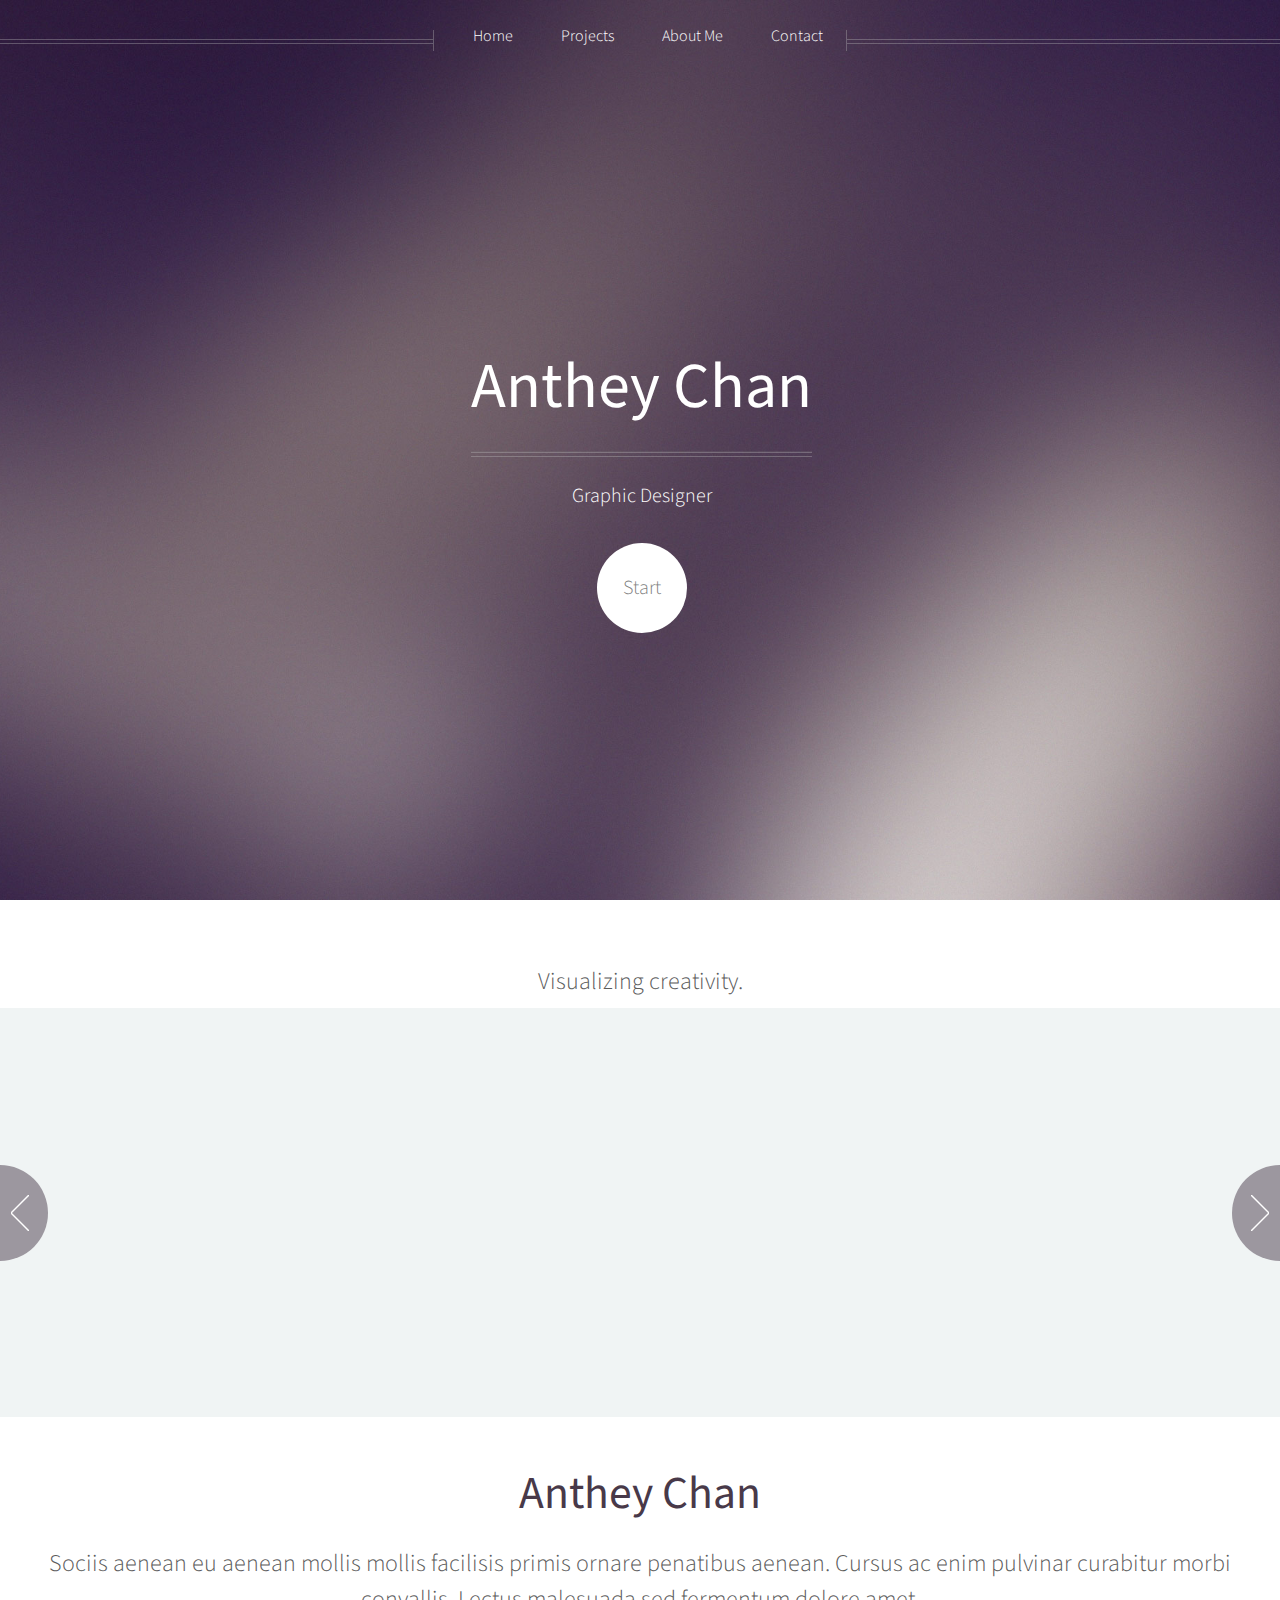
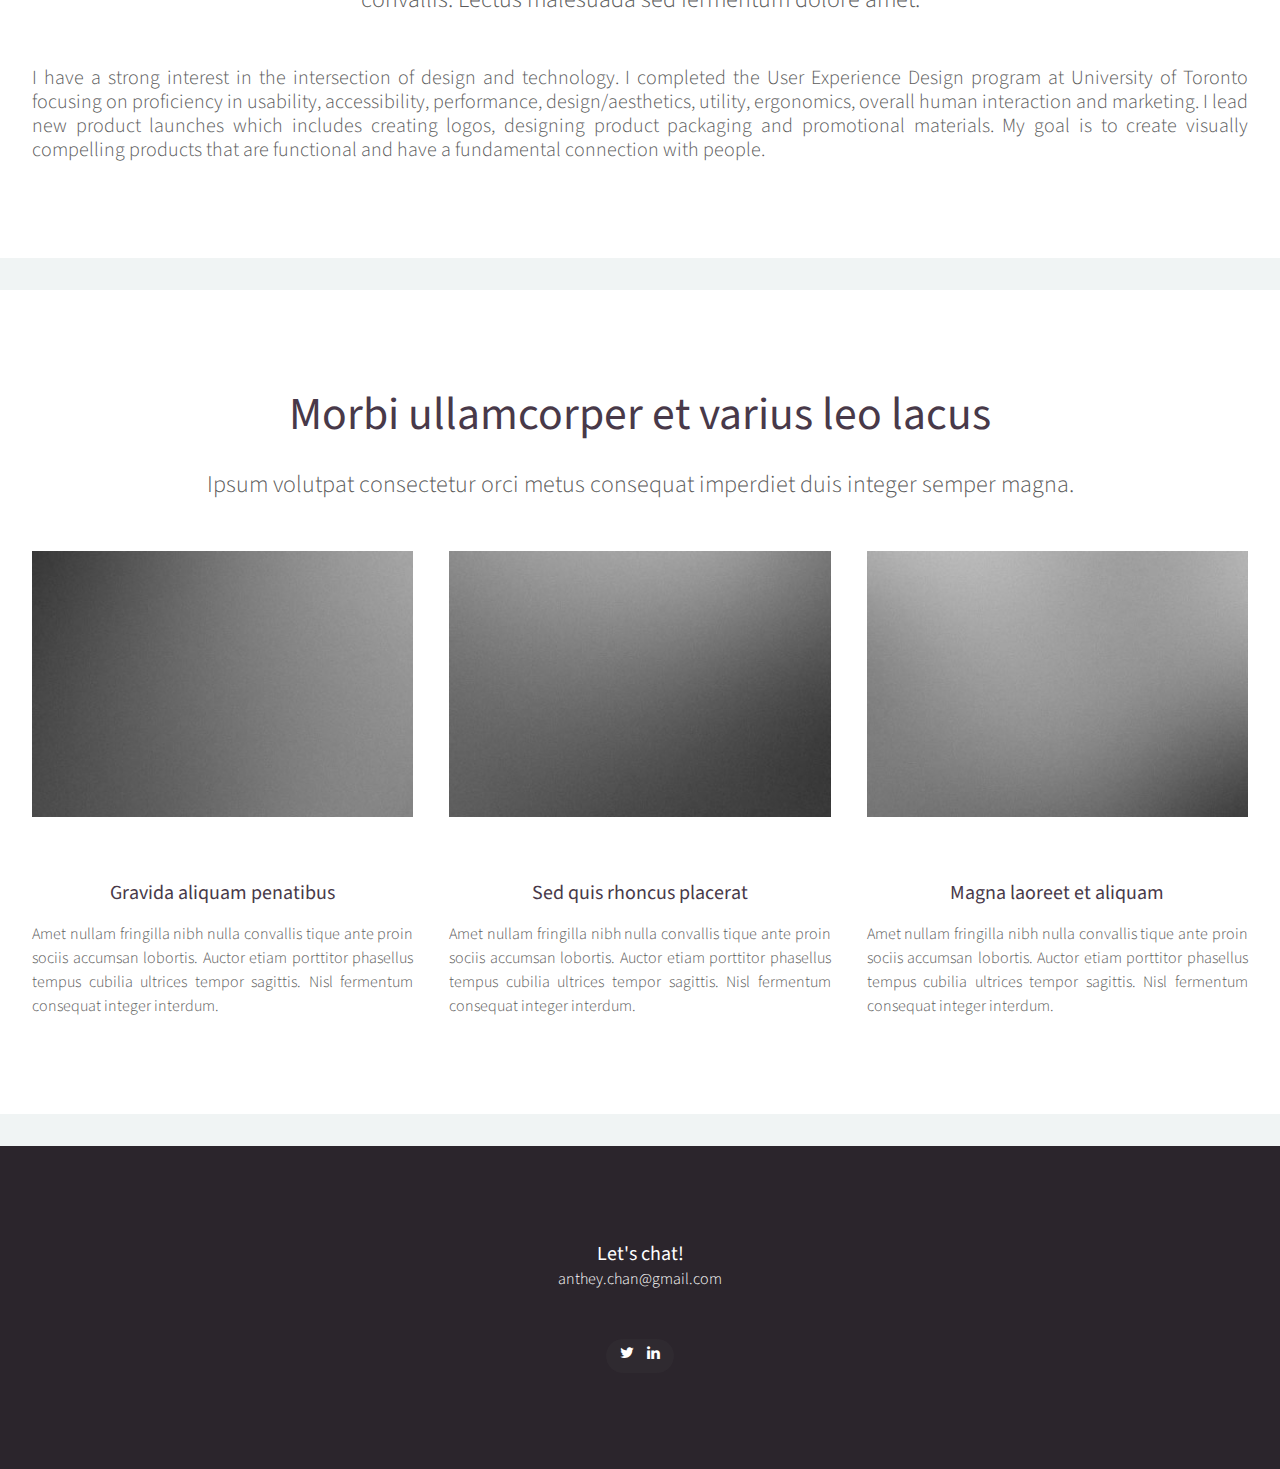
==== index.html @ 850895af "Colour hover added" ====
<!DOCTYPE html>
<!--
	Helios by HTML5 UP
	html5up.net | @ajlkn
	Free for personal and commercial use under the CCA 3.0 license (html5up.net/license)
-->
<html>
  <head>
    <title>Anthey Chan</title>
    <meta charset="utf-8" />
    <meta
      name="viewport"
      content="width=device-width, initial-scale=1, user-scalable=no"
    />
    <link rel="stylesheet" href="assets/css/main.css" />
    <noscript><link rel="stylesheet" href="assets/css/noscript.css"/></noscript>
  </head>
  <body class="homepage is-preload">
    <div id="page-wrapper">
      <!-- Header -->
      <div id="header">
        <!-- Inner -->
        <div class="inner">
          <header>
            <h1><a href="index.html" id="logo">Anthey Chan</a></h1>
            <hr />
            <p>Graphic Designer</p>
          </header>
          <footer>
            <a href="#banner" class="button circled scrolly">Start</a>
          </footer>
        </div>

        <!-- Nav -->
        <nav id="nav">
          <ul>
            <li><a href="index.html">Home</a></li>
            <li>
              <a href="#">Projects</a>
              <ul>
                <li><a href="skills/ux_ui.html">UX/UI Design</a></li>
                <li><a href="skills/graphic_design.html">Graphic Design</a></li>
                <li>
                  <a href="skills/product_packaging.html">Product Packaging</a>
                </li>
                <li><a href="skills/digital_art.html">Digital Art</a></li>
                <li><a href="skills/illustrations.html">Illustrations</a></li>
                <li><a href="skills/photography.html">Photography</a></li>
                <li><a href="skills/wood_work.html">Wood Work</a></li>
              </ul>
            </li>
            <li><a href="#about_me">About Me</a></li>
            <li><a href="#footer">Contact</a></li>
          </ul>
        </nav>
      </div>

      <!-- Banner -->
      <section id="banner">
        <header>
          <p>
            Visualizing creativity.
          </p>
        </header>
      </section>

      <!-- Carousel -->
      <section class="carousel slide">
        <div class="reel">
          <article>
            <a href="#" class="image featured"
              ><img src="images/pic01.jpg" alt=""
            /></a>
            <header>
              <h3><a href="#">UX/UI Design</a></h3>
            </header>
            <p>
              Figma/ UXPin/ Sketch/ AdobeXD
            </p>
          </article>

          <article>
            <a href="#" class="image featured"
              ><img src="images/pic02.jpg" alt=""
            /></a>
            <header>
              <h3><a href="#">Graphic Design</a></h3>
            </header>
            <p>
              Adobe Photoshop/ Illustrator/ InDesign
            </p>
          </article>

          <article>
            <a href="#" class="image featured"
              ><img src="images/pic03.jpg" alt=""
            /></a>
            <header>
              <h3><a href="#">Product Packaging</a></h3>
            </header>
            <p>
              Adobe Photoshop/ Illustrator
            </p>
          </article>

          <article>
            <a href="#" class="image featured"
              ><img src="images/Digital_Art-_Color.jpg" alt=""
            /></a>
            <header>
              <h3><a href="#">Digital Art</a></h3>
            </header>
            <p>
              Adobe Photoshop
            </p>
          </article>

          <article>
            <a href="#" class="image featured"
              ><img src="images/pic05.jpg" alt=""
            /></a>
            <header>
              <h3><a href="#">Illustrations</a></h3>
            </header>
            <p>
              Mixed Media
            </p>
          </article>
        </div>
      </section>

      <!-- Main -->
      <div class="wrapper style2" id="about_me">
        <article id="main" class="container special">
          <header>
            <br />
            <br />
            <h2><a href="#">Anthey Chan</a></h2>
            <p>
              Sociis aenean eu aenean mollis mollis facilisis primis ornare
              penatibus aenean. Cursus ac enim pulvinar curabitur morbi
              convallis. Lectus malesuada sed fermentum dolore amet.
            </p>
          </header>
          <p style="font-size: 20px;">
            I have a strong interest in the intersection of design and
            technology. I completed the User Experience Design program at
            University of Toronto focusing on proficiency in usability,
            accessibility, performance, design/aesthetics, utility, ergonomics,
            overall human interaction and marketing. I lead new product launches
            which includes creating logos, designing product packaging and
            promotional materials. My goal is to create visually compelling
            products that are functional and have a fundamental connection with
            people.
          </p>
        </article>
      </div>

      <!-- Features -->
      <div class="wrapper style1">
        <section id="features" class="container special">
          <header>
            <h2>Morbi ullamcorper et varius leo lacus</h2>
            <p>
              Ipsum volutpat consectetur orci metus consequat imperdiet duis
              integer semper magna.
            </p>
          </header>
          <div class="row">
            <article class="col-4 col-12-mobile special">
              <a href="#" class="image featured"
                ><img src="images/pic07.jpg" alt=""
              /></a>
              <header>
                <h3><a href="#">Gravida aliquam penatibus</a></h3>
              </header>
              <p>
                Amet nullam fringilla nibh nulla convallis tique ante proin
                sociis accumsan lobortis. Auctor etiam porttitor phasellus
                tempus cubilia ultrices tempor sagittis. Nisl fermentum
                consequat integer interdum.
              </p>
            </article>
            <article class="col-4 col-12-mobile special">
              <a href="#" class="image featured"
                ><img src="images/pic08.jpg" alt=""
              /></a>
              <header>
                <h3><a href="#">Sed quis rhoncus placerat</a></h3>
              </header>
              <p>
                Amet nullam fringilla nibh nulla convallis tique ante proin
                sociis accumsan lobortis. Auctor etiam porttitor phasellus
                tempus cubilia ultrices tempor sagittis. Nisl fermentum
                consequat integer interdum.
              </p>
            </article>
            <article class="col-4 col-12-mobile special">
              <a href="#" class="image featured"
                ><img src="images/pic09.jpg" alt=""
              /></a>
              <header>
                <h3><a href="#">Magna laoreet et aliquam</a></h3>
              </header>
              <p>
                Amet nullam fringilla nibh nulla convallis tique ante proin
                sociis accumsan lobortis. Auctor etiam porttitor phasellus
                tempus cubilia ultrices tempor sagittis. Nisl fermentum
                consequat integer interdum.
              </p>
            </article>
          </div>
        </section>
      </div>

      <!-- Footer -->
      <div id="footer">
        <div class="col-12">
          <!-- Contact -->
          <section class="contact">
            <h3>Let's chat!</h3>
            <p>
              anthey.chan@gmail.com
            </p>
            <ul class="icons">
              <li>
                <a
                  href="https://www.twitter.com/antheyc"
                  class="icon fa-twitter"
                  ><span class="label">Twitter</span></a
                >
              </li>
              <li>
                <a
                  href="https://www.linkedin.com/in/anthey-chan/"
                  class="icon fa-linkedin"
                  ><span class="label">Linkedin</span></a
                >
              </li>
            </ul>
          </section>
        </div>
      </div>
    </div>

    <!-- Scripts -->
    <script src="assets/js/jquery.min.js"></script>
    <script src="assets/js/jquery.dropotron.min.js"></script>
    <script src="assets/js/jquery.scrolly.min.js"></script>
    <script src="assets/js/jquery.scrollex.min.js"></script>
    <script src="assets/js/browser.min.js"></script>
    <script src="assets/js/breakpoints.min.js"></script>
    <script src="assets/js/util.js"></script>
    <script src="assets/js/main.js"></script>
    <script>
      $('a[href*="#"]').on("click", function(e) {
        e.preventDefault();

        $("html, body").animate(
          {
            scrollTop: $($(this).attr("href")).offset().top
          },
          800,
          "linear"
        );
      });
    </script>
    <script>
      $(document).ready(function() {
        $(".dropdown").on("click", function() {
          // $(".menu").fadeToggle("slow").toggleClass("menu-hide");
          $(".menu").animate({
            height: "toggle"
          });
        });
      });
    </script>
  </body>
</html>
---- assets/css/main.css ----
@import url("https://fonts.googleapis.com/css?family=Source+Sans+Pro:300,300italic,400,400italic,600");
@import url("font-awesome.min.css");

/*
	Helios by HTML5 UP
	html5up.net | @ajlkn
	Free for personal and commercial use under the CCA 3.0 license (html5up.net/license)
*/

html,
body,
div,
span,
applet,
object,
iframe,
h1,
h2,
h3,
h4,
h5,
h6,
p,
blockquote,
pre,
a,
abbr,
acronym,
address,
big,
cite,
code,
del,
dfn,
em,
img,
ins,
kbd,
q,
s,
samp,
small,
strike,
strong,
sub,
sup,
tt,
var,
b,
u,
i,
center,
dl,
dt,
dd,
ol,
ul,
li,
fieldset,
form,
label,
legend,
table,
caption,
tbody,
tfoot,
thead,
tr,
th,
td,
article,
aside,
canvas,
details,
embed,
figure,
figcaption,
footer,
header,
hgroup,
menu,
nav,
output,
ruby,
section,
summary,
time,
mark,
audio,
video {
  margin: 0;
  padding: 0;
  border: 0;
  font-size: 100%;
  font: inherit;
  vertical-align: baseline;
}

article,
aside,
details,
figcaption,
figure,
footer,
header,
hgroup,
menu,
nav,
section {
  display: block;
}

body {
  line-height: 1;
}

ol,
ul {
  list-style: none;
}

blockquote,
q {
  quotes: none;
}

blockquote:before,
blockquote:after,
q:before,
q:after {
  content: "";
  content: none;
}

table {
  border-collapse: collapse;
  border-spacing: 0;
}

body {
  -webkit-text-size-adjust: none;
}

mark {
  background-color: transparent;
  color: inherit;
}

input::-moz-focus-inner {
  border: 0;
  padding: 0;
}

input,
select,
textarea {
  -moz-appearance: none;
  -webkit-appearance: none;
  -ms-appearance: none;
  appearance: none;
}

/* Basic */

html {
  box-sizing: border-box;
}

*,
*:before,
*:after {
  box-sizing: inherit;
}

body {
  background: #f0f4f4;
  color: #5b5b5b;
  font-size: 15pt;
  line-height: 1.85em;
  font-family: "Source Sans Pro", sans-serif;
  font-weight: 300;
}

body.is-preload *,
body.is-preload *:before,
body.is-preload *:after {
  -moz-animation: none !important;
  -webkit-animation: none !important;
  -ms-animation: none !important;
  animation: none !important;
  -moz-transition: none !important;
  -webkit-transition: none !important;
  -ms-transition: none !important;
  transition: none !important;
}

input,
textarea,
select {
  font-size: 15pt;
  line-height: 1.85em;
  font-family: "Source Sans Pro", sans-serif;
  font-weight: 300;
}

h1,
h2,
h3,
h4,
h5,
h6 {
  font-weight: 400;
  color: #483949;
  line-height: 1.25em;
}

h1 a,
h2 a,
h3 a,
h4 a,
h5 a,
h6 a {
  color: inherit;
  text-decoration: none;
  border-bottom-color: transparent;
}

h1 strong,
h2 strong,
h3 strong,
h4 strong,
h5 strong,
h6 strong {
  font-weight: 600;
}

h2 {
  font-size: 2.85em;
}

h3 {
  font-size: 1.25em;
}

h4 {
  font-size: 1em;
  margin: 0 0 0.25em 0;
}

strong,
b {
  font-weight: 400;
  color: #483949;
}

em,
i {
  font-style: italic;
}

a {
  color: inherit;
  border-bottom: solid 1px rgba(128, 128, 128, 0.15);
  text-decoration: none;
  -moz-transition: background-color 0.35s ease-in-out, color 0.35s ease-in-out,
    border-bottom-color 0.35s ease-in-out;
  -webkit-transition: background-color 0.35s ease-in-out,
    color 0.35s ease-in-out, border-bottom-color 0.35s ease-in-out;
  -ms-transition: background-color 0.35s ease-in-out, color 0.35s ease-in-out,
    border-bottom-color 0.35s ease-in-out;
  transition: background-color 0.35s ease-in-out, color 0.35s ease-in-out,
    border-bottom-color 0.35s ease-in-out;
}

a:hover {
  color: #ef8376;
  border-bottom-color: transparent;
}

sub {
  position: relative;
  top: 0.5em;
  font-size: 0.8em;
}

sup {
  position: relative;
  top: -0.5em;
  font-size: 0.8em;
}

blockquote {
  border-left: solid 0.5em #ddd;
  padding: 1em 0 1em 2em;
  font-style: italic;
}

p,
ul,
ol,
dl,
table {
  margin-bottom: 1em;
}

p {
  text-align: justify;
}

br.clear {
  clear: both;
}

hr {
  position: relative;
  display: block;
  border: 0;
  top: 4.5em;
  margin-bottom: 9em;
  height: 6px;
  border-top: solid 1px rgba(128, 128, 128, 0.2);
  border-bottom: solid 1px rgba(128, 128, 128, 0.2);
}

hr:before,
hr:after {
  content: "";
  position: absolute;
  top: -8px;
  display: block;
  width: 1px;
  height: 21px;
  background: rgba(128, 128, 128, 0.2);
}

hr:before {
  left: -1px;
}

hr:after {
  right: -1px;
}

.timestamp {
  color: rgba(128, 128, 128, 0.75);
  font-size: 0.8em;
}

/* Container */

.container {
  margin: 0 auto;
  max-width: 100%;
  width: 1400px;
}

@media screen and (max-width: 1680px) {
  .container {
    width: 1200px;
  }
}

@media screen and (max-width: 1280px) {
  .container {
    width: 100%;
  }
}

@media screen and (max-width: 960px) {
  .container {
    width: 100%;
  }
}

@media screen and (max-width: 840px) {
  .container {
    width: 100%;
  }
}

@media screen and (max-width: 736px) {
  .container {
    width: 100%;
  }
}

/* Row */

.row {
  display: flex;
  flex-wrap: wrap;
  box-sizing: border-box;
  align-items: stretch;
}

.row > * {
  box-sizing: border-box;
}

.row.gtr-uniform > * > :last-child {
  margin-bottom: 0;
}

.row.aln-left {
  justify-content: flex-start;
}

.row.aln-center {
  justify-content: center;
}

.row.aln-right {
  justify-content: flex-end;
}

.row.aln-top {
  align-items: flex-start;
}

.row.aln-middle {
  align-items: center;
}

.row.aln-bottom {
  align-items: flex-end;
}

.row > .imp {
  order: -1;
}

.row > .col-1 {
  width: 8.3333333333%;
}

.row > .off-1 {
  margin-left: 8.3333333333%;
}

.row > .col-2 {
  width: 16.6666666667%;
}

.row > .off-2 {
  margin-left: 16.6666666667%;
}

.row > .col-3 {
  width: 25%;
}

.row > .off-3 {
  margin-left: 25%;
}

.row > .col-4 {
  width: 33.3333333333%;
}

.row > .off-4 {
  margin-left: 33.3333333333%;
}

.row > .col-5 {
  width: 41.6666666667%;
}

.row > .off-5 {
  margin-left: 41.6666666667%;
}

.row > .col-6 {
  width: 50%;
}

.row > .off-6 {
  margin-left: 50%;
}

.row > .col-7 {
  width: 58.3333333333%;
}

.row > .off-7 {
  margin-left: 58.3333333333%;
}

.row > .col-8 {
  width: 66.6666666667%;
}

.row > .off-8 {
  margin-left: 66.6666666667%;
}

.row > .col-9 {
  width: 75%;
}

.row > .off-9 {
  margin-left: 75%;
}

.row > .col-10 {
  width: 83.3333333333%;
}

.row > .off-10 {
  margin-left: 83.3333333333%;
}

.row > .col-11 {
  width: 91.6666666667%;
}

.row > .off-11 {
  margin-left: 91.6666666667%;
}

.row > .col-12 {
  width: 100%;
}

.row > .off-12 {
  margin-left: 100%;
}

.row.gtr-0 {
  margin-top: 0px;
  margin-left: 0px;
}

.row.gtr-0 > * {
  padding: 0px 0 0 0px;
}

.row.gtr-0.gtr-uniform {
  margin-top: 0px;
}

.row.gtr-0.gtr-uniform > * {
  padding-top: 0px;
}

.row.gtr-25 {
  margin-top: -10px;
  margin-left: -10px;
}

.row.gtr-25 > * {
  padding: 10px 0 0 10px;
}

.row.gtr-25.gtr-uniform {
  margin-top: -10px;
}

.row.gtr-25.gtr-uniform > * {
  padding-top: 10px;
}

.row.gtr-50 {
  margin-top: -20px;
  margin-left: -20px;
}

.row.gtr-50 > * {
  padding: 20px 0 0 20px;
}

.row.gtr-50.gtr-uniform {
  margin-top: -20px;
}

.row.gtr-50.gtr-uniform > * {
  padding-top: 20px;
}

.row {
  margin-top: -40px;
  margin-left: -40px;
}

.row > * {
  padding: 40px 0 0 40px;
}

.row.gtr-uniform {
  margin-top: -40px;
}

.row.gtr-uniform > * {
  padding-top: 40px;
}

.row.gtr-150 {
  margin-top: -60px;
  margin-left: -60px;
}

.row.gtr-150 > * {
  padding: 60px 0 0 60px;
}

.row.gtr-150.gtr-uniform {
  margin-top: -60px;
}

.row.gtr-150.gtr-uniform > * {
  padding-top: 60px;
}

.row.gtr-200 {
  margin-top: -80px;
  margin-left: -80px;
}

.row.gtr-200 > * {
  padding: 80px 0 0 80px;
}

.row.gtr-200.gtr-uniform {
  margin-top: -80px;
}

.row.gtr-200.gtr-uniform > * {
  padding-top: 80px;
}

@media screen and (max-width: 1680px) {
  .row {
    display: flex;
    flex-wrap: wrap;
    box-sizing: border-box;
    align-items: stretch;
  }

  .row > * {
    box-sizing: border-box;
  }

  .row.gtr-uniform > * > :last-child {
    margin-bottom: 0;
  }

  .row.aln-left {
    justify-content: flex-start;
  }

  .row.aln-center {
    justify-content: center;
  }

  .row.aln-right {
    justify-content: flex-end;
  }

  .row.aln-top {
    align-items: flex-start;
  }

  .row.aln-middle {
    align-items: center;
  }

  .row.aln-bottom {
    align-items: flex-end;
  }

  .row > .imp-wide {
    order: -1;
  }

  .row > .col-1-wide {
    width: 8.3333333333%;
  }

  .row > .off-1-wide {
    margin-left: 8.3333333333%;
  }

  .row > .col-2-wide {
    width: 16.6666666667%;
  }

  .row > .off-2-wide {
    margin-left: 16.6666666667%;
  }

  .row > .col-3-wide {
    width: 25%;
  }

  .row > .off-3-wide {
    margin-left: 25%;
  }

  .row > .col-4-wide {
    width: 33.3333333333%;
  }

  .row > .off-4-wide {
    margin-left: 33.3333333333%;
  }

  .row > .col-5-wide {
    width: 41.6666666667%;
  }

  .row > .off-5-wide {
    margin-left: 41.6666666667%;
  }

  .row > .col-6-wide {
    width: 50%;
  }

  .row > .off-6-wide {
    margin-left: 50%;
  }

  .row > .col-7-wide {
    width: 58.3333333333%;
  }

  .row > .off-7-wide {
    margin-left: 58.3333333333%;
  }

  .row > .col-8-wide {
    width: 66.6666666667%;
  }

  .row > .off-8-wide {
    margin-left: 66.6666666667%;
  }

  .row > .col-9-wide {
    width: 75%;
  }

  .row > .off-9-wide {
    margin-left: 75%;
  }

  .row > .col-10-wide {
    width: 83.3333333333%;
  }

  .row > .off-10-wide {
    margin-left: 83.3333333333%;
  }

  .row > .col-11-wide {
    width: 91.6666666667%;
  }

  .row > .off-11-wide {
    margin-left: 91.6666666667%;
  }

  .row > .col-12-wide {
    width: 100%;
  }

  .row > .off-12-wide {
    margin-left: 100%;
  }

  .row.gtr-0 {
    margin-top: 0px;
    margin-left: 0px;
  }

  .row.gtr-0 > * {
    padding: 0px 0 0 0px;
  }

  .row.gtr-0.gtr-uniform {
    margin-top: 0px;
  }

  .row.gtr-0.gtr-uniform > * {
    padding-top: 0px;
  }

  .row.gtr-25 {
    margin-top: -10px;
    margin-left: -10px;
  }

  .row.gtr-25 > * {
    padding: 10px 0 0 10px;
  }

  .row.gtr-25.gtr-uniform {
    margin-top: -10px;
  }

  .row.gtr-25.gtr-uniform > * {
    padding-top: 10px;
  }

  .row.gtr-50 {
    margin-top: -20px;
    margin-left: -20px;
  }

  .row.gtr-50 > * {
    padding: 20px 0 0 20px;
  }

  .row.gtr-50.gtr-uniform {
    margin-top: -20px;
  }

  .row.gtr-50.gtr-uniform > * {
    padding-top: 20px;
  }

  .row {
    margin-top: -40px;
    margin-left: -40px;
  }

  .row > * {
    padding: 40px 0 0 40px;
  }

  .row.gtr-uniform {
    margin-top: -40px;
  }

  .row.gtr-uniform > * {
    padding-top: 40px;
  }

  .row.gtr-150 {
    margin-top: -60px;
    margin-left: -60px;
  }

  .row.gtr-150 > * {
    padding: 60px 0 0 60px;
  }

  .row.gtr-150.gtr-uniform {
    margin-top: -60px;
  }

  .row.gtr-150.gtr-uniform > * {
    padding-top: 60px;
  }

  .row.gtr-200 {
    margin-top: -80px;
    margin-left: -80px;
  }

  .row.gtr-200 > * {
    padding: 80px 0 0 80px;
  }

  .row.gtr-200.gtr-uniform {
    margin-top: -80px;
  }

  .row.gtr-200.gtr-uniform > * {
    padding-top: 80px;
  }
}

@media screen and (max-width: 1280px) {
  .row {
    display: flex;
    flex-wrap: wrap;
    box-sizing: border-box;
    align-items: stretch;
  }

  .row > * {
    box-sizing: border-box;
  }

  .row.gtr-uniform > * > :last-child {
    margin-bottom: 0;
  }

  .row.aln-left {
    justify-content: flex-start;
  }

  .row.aln-center {
    justify-content: center;
  }

  .row.aln-right {
    justify-content: flex-end;
  }

  .row.aln-top {
    align-items: flex-start;
  }

  .row.aln-middle {
    align-items: center;
  }

  .row.aln-bottom {
    align-items: flex-end;
  }

  .row > .imp-normal {
    order: -1;
  }

  .row > .col-1-normal {
    width: 8.3333333333%;
  }

  .row > .off-1-normal {
    margin-left: 8.3333333333%;
  }

  .row > .col-2-normal {
    width: 16.6666666667%;
  }

  .row > .off-2-normal {
    margin-left: 16.6666666667%;
  }

  .row > .col-3-normal {
    width: 25%;
  }

  .row > .off-3-normal {
    margin-left: 25%;
  }

  .row > .col-4-normal {
    width: 33.3333333333%;
  }

  .row > .off-4-normal {
    margin-left: 33.3333333333%;
  }

  .row > .col-5-normal {
    width: 41.6666666667%;
  }

  .row > .off-5-normal {
    margin-left: 41.6666666667%;
  }

  .row > .col-6-normal {
    width: 50%;
  }

  .row > .off-6-normal {
    margin-left: 50%;
  }

  .row > .col-7-normal {
    width: 58.3333333333%;
  }

  .row > .off-7-normal {
    margin-left: 58.3333333333%;
  }

  .row > .col-8-normal {
    width: 66.6666666667%;
  }

  .row > .off-8-normal {
    margin-left: 66.6666666667%;
  }

  .row > .col-9-normal {
    width: 75%;
  }

  .row > .off-9-normal {
    margin-left: 75%;
  }

  .row > .col-10-normal {
    width: 83.3333333333%;
  }

  .row > .off-10-normal {
    margin-left: 83.3333333333%;
  }

  .row > .col-11-normal {
    width: 91.6666666667%;
  }

  .row > .off-11-normal {
    margin-left: 91.6666666667%;
  }

  .row > .col-12-normal {
    width: 100%;
  }

  .row > .off-12-normal {
    margin-left: 100%;
  }

  .row.gtr-0 {
    margin-top: 0px;
    margin-left: 0px;
  }

  .row.gtr-0 > * {
    padding: 0px 0 0 0px;
  }

  .row.gtr-0.gtr-uniform {
    margin-top: 0px;
  }

  .row.gtr-0.gtr-uniform > * {
    padding-top: 0px;
  }

  .row.gtr-25 {
    margin-top: -9px;
    margin-left: -9px;
  }

  .row.gtr-25 > * {
    padding: 9px 0 0 9px;
  }

  .row.gtr-25.gtr-uniform {
    margin-top: -9px;
  }

  .row.gtr-25.gtr-uniform > * {
    padding-top: 9px;
  }

  .row.gtr-50 {
    margin-top: -18px;
    margin-left: -18px;
  }

  .row.gtr-50 > * {
    padding: 18px 0 0 18px;
  }

  .row.gtr-50.gtr-uniform {
    margin-top: -18px;
  }

  .row.gtr-50.gtr-uniform > * {
    padding-top: 18px;
  }

  .row {
    margin-top: -36px;
    margin-left: -36px;
  }

  .row > * {
    padding: 36px 0 0 36px;
  }

  .row.gtr-uniform {
    margin-top: -36px;
  }

  .row.gtr-uniform > * {
    padding-top: 36px;
  }

  .row.gtr-150 {
    margin-top: -54px;
    margin-left: -54px;
  }

  .row.gtr-150 > * {
    padding: 54px 0 0 54px;
  }

  .row.gtr-150.gtr-uniform {
    margin-top: -54px;
  }

  .row.gtr-150.gtr-uniform > * {
    padding-top: 54px;
  }

  .row.gtr-200 {
    margin-top: -72px;
    margin-left: -72px;
  }

  .row.gtr-200 > * {
    padding: 72px 0 0 72px;
  }

  .row.gtr-200.gtr-uniform {
    margin-top: -72px;
  }

  .row.gtr-200.gtr-uniform > * {
    padding-top: 72px;
  }
}

@media screen and (max-width: 960px) {
  .row {
    display: flex;
    flex-wrap: wrap;
    box-sizing: border-box;
    align-items: stretch;
  }

  .row > * {
    box-sizing: border-box;
  }

  .row.gtr-uniform > * > :last-child {
    margin-bottom: 0;
  }

  .row.aln-left {
    justify-content: flex-start;
  }

  .row.aln-center {
    justify-content: center;
  }

  .row.aln-right {
    justify-content: flex-end;
  }

  .row.aln-top {
    align-items: flex-start;
  }

  .row.aln-middle {
    align-items: center;
  }

  .row.aln-bottom {
    align-items: flex-end;
  }

  .row > .imp-narrow {
    order: -1;
  }

  .row > .col-1-narrow {
    width: 8.3333333333%;
  }

  .row > .off-1-narrow {
    margin-left: 8.3333333333%;
  }

  .row > .col-2-narrow {
    width: 16.6666666667%;
  }

  .row > .off-2-narrow {
    margin-left: 16.6666666667%;
  }

  .row > .col-3-narrow {
    width: 25%;
  }

  .row > .off-3-narrow {
    margin-left: 25%;
  }

  .row > .col-4-narrow {
    width: 33.3333333333%;
  }

  .row > .off-4-narrow {
    margin-left: 33.3333333333%;
  }

  .row > .col-5-narrow {
    width: 41.6666666667%;
  }

  .row > .off-5-narrow {
    margin-left: 41.6666666667%;
  }

  .row > .col-6-narrow {
    width: 50%;
  }

  .row > .off-6-narrow {
    margin-left: 50%;
  }

  .row > .col-7-narrow {
    width: 58.3333333333%;
  }

  .row > .off-7-narrow {
    margin-left: 58.3333333333%;
  }

  .row > .col-8-narrow {
    width: 66.6666666667%;
  }

  .row > .off-8-narrow {
    margin-left: 66.6666666667%;
  }

  .row > .col-9-narrow {
    width: 75%;
  }

  .row > .off-9-narrow {
    margin-left: 75%;
  }

  .row > .col-10-narrow {
    width: 83.3333333333%;
  }

  .row > .off-10-narrow {
    margin-left: 83.3333333333%;
  }

  .row > .col-11-narrow {
    width: 91.6666666667%;
  }

  .row > .off-11-narrow {
    margin-left: 91.6666666667%;
  }

  .row > .col-12-narrow {
    width: 100%;
  }

  .row > .off-12-narrow {
    margin-left: 100%;
  }

  .row.gtr-0 {
    margin-top: 0px;
    margin-left: 0px;
  }

  .row.gtr-0 > * {
    padding: 0px 0 0 0px;
  }

  .row.gtr-0.gtr-uniform {
    margin-top: 0px;
  }

  .row.gtr-0.gtr-uniform > * {
    padding-top: 0px;
  }

  .row.gtr-25 {
    margin-top: -8px;
    margin-left: -8px;
  }

  .row.gtr-25 > * {
    padding: 8px 0 0 8px;
  }

  .row.gtr-25.gtr-uniform {
    margin-top: -8px;
  }

  .row.gtr-25.gtr-uniform > * {
    padding-top: 8px;
  }

  .row.gtr-50 {
    margin-top: -16px;
    margin-left: -16px;
  }

  .row.gtr-50 > * {
    padding: 16px 0 0 16px;
  }

  .row.gtr-50.gtr-uniform {
    margin-top: -16px;
  }

  .row.gtr-50.gtr-uniform > * {
    padding-top: 16px;
  }

  .row {
    margin-top: -32px;
    margin-left: -32px;
  }

  .row > * {
    padding: 32px 0 0 32px;
  }

  .row.gtr-uniform {
    margin-top: -32px;
  }

  .row.gtr-uniform > * {
    padding-top: 32px;
  }

  .row.gtr-150 {
    margin-top: -48px;
    margin-left: -48px;
  }

  .row.gtr-150 > * {
    padding: 48px 0 0 48px;
  }

  .row.gtr-150.gtr-uniform {
    margin-top: -48px;
  }

  .row.gtr-150.gtr-uniform > * {
    padding-top: 48px;
  }

  .row.gtr-200 {
    margin-top: -64px;
    margin-left: -64px;
  }

  .row.gtr-200 > * {
    padding: 64px 0 0 64px;
  }

  .row.gtr-200.gtr-uniform {
    margin-top: -64px;
  }

  .row.gtr-200.gtr-uniform > * {
    padding-top: 64px;
  }
}

@media screen and (max-width: 840px) {
  .row {
    display: flex;
    flex-wrap: wrap;
    box-sizing: border-box;
    align-items: stretch;
  }

  .row > * {
    box-sizing: border-box;
  }

  .row.gtr-uniform > * > :last-child {
    margin-bottom: 0;
  }

  .row.aln-left {
    justify-content: flex-start;
  }

  .row.aln-center {
    justify-content: center;
  }

  .row.aln-right {
    justify-content: flex-end;
  }

  .row.aln-top {
    align-items: flex-start;
  }

  .row.aln-middle {
    align-items: center;
  }

  .row.aln-bottom {
    align-items: flex-end;
  }

  .row > .imp-narrower {
    order: -1;
  }

  .row > .col-1-narrower {
    width: 8.3333333333%;
  }

  .row > .off-1-narrower {
    margin-left: 8.3333333333%;
  }

  .row > .col-2-narrower {
    width: 16.6666666667%;
  }

  .row > .off-2-narrower {
    margin-left: 16.6666666667%;
  }

  .row > .col-3-narrower {
    width: 25%;
  }

  .row > .off-3-narrower {
    margin-left: 25%;
  }

  .row > .col-4-narrower {
    width: 33.3333333333%;
  }

  .row > .off-4-narrower {
    margin-left: 33.3333333333%;
  }

  .row > .col-5-narrower {
    width: 41.6666666667%;
  }

  .row > .off-5-narrower {
    margin-left: 41.6666666667%;
  }

  .row > .col-6-narrower {
    width: 50%;
  }

  .row > .off-6-narrower {
    margin-left: 50%;
  }

  .row > .col-7-narrower {
    width: 58.3333333333%;
  }

  .row > .off-7-narrower {
    margin-left: 58.3333333333%;
  }

  .row > .col-8-narrower {
    width: 66.6666666667%;
  }

  .row > .off-8-narrower {
    margin-left: 66.6666666667%;
  }

  .row > .col-9-narrower {
    width: 75%;
  }

  .row > .off-9-narrower {
    margin-left: 75%;
  }

  .row > .col-10-narrower {
    width: 83.3333333333%;
  }

  .row > .off-10-narrower {
    margin-left: 83.3333333333%;
  }

  .row > .col-11-narrower {
    width: 91.6666666667%;
  }

  .row > .off-11-narrower {
    margin-left: 91.6666666667%;
  }

  .row > .col-12-narrower {
    width: 100%;
  }

  .row > .off-12-narrower {
    margin-left: 100%;
  }

  .row.gtr-0 {
    margin-top: 0px;
    margin-left: 0px;
  }

  .row.gtr-0 > * {
    padding: 0px 0 0 0px;
  }

  .row.gtr-0.gtr-uniform {
    margin-top: 0px;
  }

  .row.gtr-0.gtr-uniform > * {
    padding-top: 0px;
  }

  .row.gtr-25 {
    margin-top: -8px;
    margin-left: -8px;
  }

  .row.gtr-25 > * {
    padding: 8px 0 0 8px;
  }

  .row.gtr-25.gtr-uniform {
    margin-top: -8px;
  }

  .row.gtr-25.gtr-uniform > * {
    padding-top: 8px;
  }

  .row.gtr-50 {
    margin-top: -16px;
    margin-left: -16px;
  }

  .row.gtr-50 > * {
    padding: 16px 0 0 16px;
  }

  .row.gtr-50.gtr-uniform {
    margin-top: -16px;
  }

  .row.gtr-50.gtr-uniform > * {
    padding-top: 16px;
  }

  .row {
    margin-top: -32px;
    margin-left: -32px;
  }

  .row > * {
    padding: 32px 0 0 32px;
  }

  .row.gtr-uniform {
    margin-top: -32px;
  }

  .row.gtr-uniform > * {
    padding-top: 32px;
  }

  .row.gtr-150 {
    margin-top: -48px;
    margin-left: -48px;
  }

  .row.gtr-150 > * {
    padding: 48px 0 0 48px;
  }

  .row.gtr-150.gtr-uniform {
    margin-top: -48px;
  }

  .row.gtr-150.gtr-uniform > * {
    padding-top: 48px;
  }

  .row.gtr-200 {
    margin-top: -64px;
    margin-left: -64px;
  }

  .row.gtr-200 > * {
    padding: 64px 0 0 64px;
  }

  .row.gtr-200.gtr-uniform {
    margin-top: -64px;
  }

  .row.gtr-200.gtr-uniform > * {
    padding-top: 64px;
  }
}

@media screen and (max-width: 736px) {
  .row {
    display: flex;
    flex-wrap: wrap;
    box-sizing: border-box;
    align-items: stretch;
  }

  .row > * {
    box-sizing: border-box;
  }

  .row.gtr-uniform > * > :last-child {
    margin-bottom: 0;
  }

  .row.aln-left {
    justify-content: flex-start;
  }

  .row.aln-center {
    justify-content: center;
  }

  .row.aln-right {
    justify-content: flex-end;
  }

  .row.aln-top {
    align-items: flex-start;
  }

  .row.aln-middle {
    align-items: center;
  }

  .row.aln-bottom {
    align-items: flex-end;
  }

  .row > .imp-mobile {
    order: -1;
  }

  .row > .col-1-mobile {
    width: 8.3333333333%;
  }

  .row > .off-1-mobile {
    margin-left: 8.3333333333%;
  }

  .row > .col-2-mobile {
    width: 16.6666666667%;
  }

  .row > .off-2-mobile {
    margin-left: 16.6666666667%;
  }

  .row > .col-3-mobile {
    width: 25%;
  }

  .row > .off-3-mobile {
    margin-left: 25%;
  }

  .row > .col-4-mobile {
    width: 33.3333333333%;
  }

  .row > .off-4-mobile {
    margin-left: 33.3333333333%;
  }

  .row > .col-5-mobile {
    width: 41.6666666667%;
  }

  .row > .off-5-mobile {
    margin-left: 41.6666666667%;
  }

  .row > .col-6-mobile {
    width: 50%;
  }

  .row > .off-6-mobile {
    margin-left: 50%;
  }

  .row > .col-7-mobile {
    width: 58.3333333333%;
  }

  .row > .off-7-mobile {
    margin-left: 58.3333333333%;
  }

  .row > .col-8-mobile {
    width: 66.6666666667%;
  }

  .row > .off-8-mobile {
    margin-left: 66.6666666667%;
  }

  .row > .col-9-mobile {
    width: 75%;
  }

  .row > .off-9-mobile {
    margin-left: 75%;
  }

  .row > .col-10-mobile {
    width: 83.3333333333%;
  }

  .row > .off-10-mobile {
    margin-left: 83.3333333333%;
  }

  .row > .col-11-mobile {
    width: 91.6666666667%;
  }

  .row > .off-11-mobile {
    margin-left: 91.6666666667%;
  }

  .row > .col-12-mobile {
    width: 100%;
  }

  .row > .off-12-mobile {
    margin-left: 100%;
  }

  .row.gtr-0 {
    margin-top: 0px;
    margin-left: 0px;
  }

  .row.gtr-0 > * {
    padding: 0px 0 0 0px;
  }

  .row.gtr-0.gtr-uniform {
    margin-top: 0px;
  }

  .row.gtr-0.gtr-uniform > * {
    padding-top: 0px;
  }

  .row.gtr-25 {
    margin-top: -5px;
    margin-left: -5px;
  }

  .row.gtr-25 > * {
    padding: 5px 0 0 5px;
  }

  .row.gtr-25.gtr-uniform {
    margin-top: -5px;
  }

  .row.gtr-25.gtr-uniform > * {
    padding-top: 5px;
  }

  .row.gtr-50 {
    margin-top: -10px;
    margin-left: -10px;
  }

  .row.gtr-50 > * {
    padding: 10px 0 0 10px;
  }

  .row.gtr-50.gtr-uniform {
    margin-top: -10px;
  }

  .row.gtr-50.gtr-uniform > * {
    padding-top: 10px;
  }

  .row {
    margin-top: -20px;
    margin-left: -20px;
  }

  .row > * {
    padding: 20px 0 0 20px;
  }

  .row.gtr-uniform {
    margin-top: -20px;
  }

  .row.gtr-uniform > * {
    padding-top: 20px;
  }

  .row.gtr-150 {
    margin-top: -30px;
    margin-left: -30px;
  }

  .row.gtr-150 > * {
    padding: 30px 0 0 30px;
  }

  .row.gtr-150.gtr-uniform {
    margin-top: -30px;
  }

  .row.gtr-150.gtr-uniform > * {
    padding-top: 30px;
  }

  .row.gtr-200 {
    margin-top: -40px;
    margin-left: -40px;
  }

  .row.gtr-200 > * {
    padding: 40px 0 0 40px;
  }

  .row.gtr-200.gtr-uniform {
    margin-top: -40px;
  }

  .row.gtr-200.gtr-uniform > * {
    padding-top: 40px;
  }
}

/* Sections/Article */

section,
article {
  margin-bottom: 3em;
}

section > :last-child,
section:last-child,
article > :last-child,
article:last-child {
  margin-bottom: 0;
}

section.special > header,
section.special > footer,
article.special > header,
article.special > footer {
  text-align: center;
}

.row > section,
.row > article {
  margin-bottom: 0;
}

header {
  margin: 0 0 1em 0;
}

header > p {
  display: block;
  font-size: 1.5em;
  margin: 1em 0 2em 0;
  line-height: 1.5em;
  text-align: inherit;
}

footer {
  margin: 2.5em 0 0 0;
}

/* Image */

.image {
  position: relative;
  display: inline-block;
  border: 0;
  outline: 0;
}

.image img {
  display: block;
  width: 100%;
}

.image.fit {
  display: block;
  width: 100%;
}

.image.featured {
  display: block;
  width: 100%;
  margin: 0 0 4em 0;
  filter: grayscale(100%);
}

.image.featured:hover {
  filter: grayscale(0%);
}

.image.left {
  float: left;
  margin: 0 2em 2em 0;
}

.image.centered {
  display: block;
  margin: 0 0 2em 0;
}

.image.centered img {
  margin: 0 auto;
  width: auto;
}

/* List */

ul {
  list-style: disc;
  padding-left: 1em;
}

ul li {
  padding-left: 0.5em;
}

ol {
  list-style: decimal;
  padding-left: 1.25em;
}

ol li {
  padding-left: 0.25em;
}

/* Actions */

ul.actions {
  margin: 3em 0 0 0;
  list-style: none;
  padding-left: 0;
}

form ul.actions {
  margin-top: 0;
}

ul.actions li {
  display: inline-block;
  margin: 0 0.75em 0 0.75em;
  padding-left: 0;
}

ul.actions li:first-child {
  margin-left: 0;
}

ul.actions li:last-child {
  margin-right: 0;
}

/* Divided */

ul.divided {
  list-style: none;
  padding-left: 0;
}

ul.divided li {
  border-top: solid 1px rgba(128, 128, 128, 0.2);
  padding-top: 1.5em;
  margin-top: 1.5em;
  padding-left: 0;
}

ul.divided li:first-child {
  border-top: 0;
  padding-top: 0;
  margin-top: 0;
}

/* Menu */

ul.menu {
  height: 1em;
  line-height: 1em;
  list-style: none;
  padding-left: 0;
}

ul.menu li {
  display: inline-block;
  border-left: solid 1px rgba(128, 128, 128, 0.2);
  padding-left: 1.25em;
  margin-left: 1.25em;
}

ul.menu li:first-child {
  border-left: 0;
  padding-left: 0;
  margin-left: 0;
}

/* Icons */

ul.icons {
  position: relative;
  background: rgba(128, 128, 128, 0.05);
  border-radius: 4em;
  display: inline-block;
  padding: 0.35em 0.75em 0.35em 0.75em;
  font-size: 0.75em;
  cursor: default;
  list-style: none;
}

ul.icons li {
  display: inline-block;
  padding-left: 0;
}

ul.icons li a {
  display: inline-block;
  background: none;
  width: 2em;
  height: 2em;
  line-height: 0.5em;
  text-align: center;
  border-radius: 100%;
  border: 0;
  color: inherit;
}

ul.icons li a:hover {
  color: #ef8376;
}

/* Form */

form label {
  display: block;
  font-weight: 400;
  color: #483949;
  margin: 0 0 1em 0;
}

form input[type="text"],
form input[type="email"],
form input[type="password"],
form select,
form textarea {
  -webkit-appearance: none;
  display: block;
  border: 0;
  background: #fafafa;
  width: 100%;
  border-radius: 0.5em;
  border: solid 1px #e5e5e5;
  padding: 1em;
  -moz-transition: background-color 0.35s ease-in-out,
    border-color 0.35s ease-in-out;
  -webkit-transition: background-color 0.35s ease-in-out,
    border-color 0.35s ease-in-out;
  -ms-transition: background-color 0.35s ease-in-out,
    border-color 0.35s ease-in-out;
  transition: background-color 0.35s ease-in-out, border-color 0.35s ease-in-out;
}

form input[type="text"]:focus,
form input[type="email"]:focus,
form input[type="password"]:focus,
form select:focus,
form textarea:focus {
  background: #fff;
  border-color: #df7366;
}

form input[type="text"],
form input[type="email"],
form input[type="password"],
form select {
  line-height: 1em;
}

form textarea {
  min-height: 9em;
}

form ::-webkit-input-placeholder {
  color: #555 !important;
}

form :-moz-placeholder {
  color: #555 !important;
}

form ::-moz-placeholder {
  color: #555 !important;
}

form :-ms-input-placeholder {
  color: #555 !important;
}

form ::-moz-focus-inner {
  border: 0;
}

/* Table */

table {
  width: 100%;
}

table.default {
  width: 100%;
}

table.default tbody tr {
  border-top: solid 1px #e5e5e5;
}

table.default tbody tr:first-child {
  border-top: 0;
}

table.default tbody tr:nth-child(2n + 1) {
  background: #fafafa;
}

table.default td {
  padding: 0.5em 1em 0.5em 1em;
}

table.default th {
  text-align: left;
  font-weight: 400;
  padding: 0.5em 1em 0.5em 1em;
}

table.default thead {
  border-bottom: solid 2px #e5e5e5;
}

table.default tfoot {
  border-top: solid 2px #e5e5e5;
}

/* Button */

input[type="button"],
input[type="submit"],
input[type="reset"],
button,
.button {
  position: relative;
  display: inline-block;
  background: white;
  color: #7f7f7f;
  text-align: center;
  border-radius: 0.5em;
  text-decoration: none;
  padding: 0.65em 3em 0.65em 3em;
  border: 0;
  cursor: pointer;
  outline: 0;
  font-weight: 300;
  -moz-transition: background-color 0.35s ease-in-out, color 0.35s ease-in-out,
    border-bottom-color 0.35s ease-in-out;
  -webkit-transition: background-color 0.35s ease-in-out,
    color 0.35s ease-in-out, border-bottom-color 0.35s ease-in-out;
  -ms-transition: background-color 0.35s ease-in-out, color 0.35s ease-in-out,
    border-bottom-color 0.35s ease-in-out;
  transition: background-color 0.35s ease-in-out, color 0.35s ease-in-out,
    border-bottom-color 0.35s ease-in-out;
}

input[type="button"]:hover,
input[type="submit"]:hover,
input[type="reset"]:hover,
button:hover,
.button:hover {
  color: #fff;
  background: #7f7f7f;
}

input[type="button"].alt,
input[type="submit"].alt,
input[type="reset"].alt,
button.alt,
.button.alt {
  background: #2b252c;
}

input[type="button"].alt:hover,
input[type="submit"].alt:hover,
input[type="reset"].alt:hover,
button.alt:hover,
.button.alt:hover {
  background: #3b353c;
}

/* Post */

.post.stub {
  text-align: center;
}

.post.stub header {
  margin: 0;
}

/* Icons */

.icon {
  text-decoration: none;
}

.icon:before {
  display: inline-block;
  font-family: FontAwesome;
  font-size: 1.25em;
  text-decoration: none;
  font-style: normal;
  font-weight: normal;
  line-height: 1;
  -webkit-font-smoothing: antialiased;
  -moz-osx-font-smoothing: grayscale;
}

.icon > .label {
  display: none;
}

.icon.circled {
  position: relative;
  display: inline-block;
  background: #2b252c;
  color: #fff;
  border-radius: 100%;
  width: 3em;
  height: 3em;
  line-height: 3.25em;
  text-align: center;
  font-size: 1.25em;
}

header .icon.circled {
  margin: 0 0 2em 0;
}

/* Wrapper */

.wrapper {
  background: #fff;
  margin: 0 0 2em 0;
  padding: 6em 0 6em 0;
}

.wrapper.style2 {
  padding-top: 0;
}

/* Header */

#header {
  position: relative;
  background-image: url("../../images/header.jpg");
  background-size: cover;
  background-position: center center;
  background-attachment: fixed;
  color: #fff;
  text-align: center;
  padding: 7.5em 0 2em 0;
  cursor: default;
}

#header:before {
  content: "";
  display: inline-block;
  vertical-align: middle;
  height: 100%;
}

#header .inner {
  position: relative;
  z-index: 1;
  margin: 0;
  display: inline-block;
  vertical-align: middle;
}

#header header {
  display: inline-block;
}

#header header > p {
  font-size: 1.25em;
  margin: 0;
}

#header h1 {
  color: #fff;
  font-size: 3em;
  line-height: 1em;
}

#header h1 a {
  color: inherit;
}

#header .button {
  display: inline-block;
  border-radius: 100%;
  width: 4.5em;
  height: 4.5em;
  line-height: 4.5em;
  text-align: center;
  font-size: 1.25em;
  padding: 0;
}

#header hr {
  top: 1.5em;
  margin-bottom: 3em;
  border-bottom-color: rgba(192, 192, 192, 0.35);
  box-shadow: inset 0 1px 0 0 rgba(192, 192, 192, 0.35);
}

#header hr:before,
#header hr:after {
  background: rgba(192, 192, 192, 0.35);
}

#header footer {
  margin: 1em 0 0 0;
}

body.homepage #header {
  height: 100vh;
  min-height: 40em;
}

body.homepage #header h1 {
  font-size: 4em;
}

body.homepage #header:after {
  content: "";
  background: #1c0920;
  display: block;
  position: absolute;
  left: 0;
  top: 0;
  width: 100%;
  height: 100%;
  opacity: 0;
  -moz-transition: opacity 2.5s ease-in-out;
  -webkit-transition: opacity 2.5s ease-in-out;
  -ms-transition: opacity 2.5s ease-in-out;
  transition: opacity 2.5s ease-in-out;
  -moz-transition-delay: 0.5s;
  -webkit-transition-delay: 0.5s;
  -ms-transition-delay: 0.5s;
  transition-delay: 0.5s;
}

body.homepage.is-preload #header:after {
  opacity: 1;
}

/* Nav */

#nav {
  position: absolute;
  top: 0;
  left: 0;
  width: 100%;
  text-align: center;
  padding: 1.5em 0 1.5em 0;
  z-index: 1;
  overflow: hidden;
}

#nav > ul {
  line-height: 0px;
  position: relative;
  display: inline-block;
  margin: 0;
  height: 21px;
  border-left: solid 1px rgba(192, 192, 192, 0.35);
  border-right: solid 1px rgba(192, 192, 192, 0.35);
}

#nav > ul:before,
#nav > ul:after {
  content: "";
  display: block;
  width: 300%;
  position: absolute;
  top: 50%;
  margin-top: -2px;
  height: 5px;
  border-top: solid 1px rgba(192, 192, 192, 0.35);
  border-bottom: solid 1px rgba(192, 192, 192, 0.35);
}

#nav > ul:before {
  left: 100%;
  margin-left: 1px;
}

#nav > ul:after {
  right: 100%;
  margin-right: 1px;
}

#nav > ul > li {
  display: inline-block;
  margin: -9px 0.5em 0 0.5em;
  border-radius: 0.5em;
  padding: 0.85em;
  border: solid 1px transparent;
  -moz-transition: color 0.35s ease-in-out, border-color 0.35s ease-in-out;
  -webkit-transition: color 0.35s ease-in-out, border-color 0.35s ease-in-out;
  -ms-transition: color 0.35s ease-in-out, border-color 0.35s ease-in-out;
  transition: color 0.35s ease-in-out, border-color 0.35s ease-in-out;
}

#nav > ul > li.active {
  border-color: rgba(192, 192, 192, 0.35);
}

#nav > ul > li > a,
#nav > ul > li > span {
  display: block;
  color: inherit;
  text-decoration: none;
  border: 0;
  outline: 0;
}

#nav > ul > li > ul {
  display: none;
}

.dropotron {
  background: rgba(255, 255, 255, 0.975);
  padding: 1em 1.25em 1em 1.25em;
  line-height: 1em;
  height: auto;
  text-align: left;
  border-radius: 0.5em;
  box-shadow: 0 0.15em 0.25em 0 rgba(0, 0, 0, 0.25);
  min-width: 12em;
  margin-top: -1em;
  list-style: none;
}

.dropotron li {
  border-top: solid 1px rgba(128, 128, 128, 0.2);
  color: #5b5b5b;
  padding-left: 0;
}

.dropotron li:first-child {
  border-top: 0;
}

.dropotron li:hover {
  color: #ef8376;
}

.dropotron li a,
.dropotron li span {
  display: block;
  border: 0;
  padding: 0.5em 0 0.5em 0;
  -moz-transition: color 0.35s ease-in-out;
  -webkit-transition: color 0.35s ease-in-out;
  -ms-transition: color 0.35s ease-in-out;
  transition: color 0.35s ease-in-out;
}

.dropotron.level-0 {
  margin-top: 2em;
  font-size: 0.9em;
}

.dropotron.level-0:before {
  content: "";
  position: absolute;
  left: 50%;
  top: -0.7em;
  margin-left: -0.75em;
  border-bottom: solid 0.75em rgba(255, 255, 255, 0.975);
  border-left: solid 0.75em rgba(64, 64, 64, 0);
  border-right: solid 0.75em rgba(64, 64, 64, 0);
}

/* Banner */

#banner {
  background: #fff;
  text-align: center;
  padding: 2.5em 0 0.5em 0;
  margin-bottom: 0;
}

#banner header > p {
  margin-bottom: 0;
}

/* Content */

#content > hr {
  top: 3em;
  margin-bottom: 6em;
}

#content > section {
  margin-bottom: 0;
}

/* Sidebar */

#sidebar > hr {
  top: 3em;
  margin-bottom: 6em;
}

#sidebar > hr.first {
  display: none;
}

#sidebar > section {
  margin-bottom: 0;
}

/* Main */

#main {
  margin-bottom: 0;
}

#main section:first-of-type {
  padding-top: 2em;
}

/* Footer */

#footer {
  position: relative;
  overflow: hidden;
  padding: 6em 0 6em 0;
  background: #2b252c;
  color: #fff;
}

#footer .icon.circled {
  background: #fff;
  color: #2b252c;
}

#footer header {
  text-align: center;
  cursor: default;
}

#footer h2,
#footer h3,
#footer h4,
#footer h5,
#footer h6 {
  color: #fff;
}

#footer .contact {
  text-align: center;
}

#footer .contact p {
  text-align: center;
  margin: 0 0 3em 0;
}

#footer .copyright {
  text-align: center;
  color: rgba(128, 128, 128, 0.75);
  font-size: 0.8em;
  cursor: default;
}

#footer .copyright a {
  color: rgba(128, 128, 128, 0.75);
}

#footer .copyright a:hover {
  color: rgba(212, 212, 212, 0.85);
}

/* Carousel */

.carousel {
  position: relative;
  overflow: hidden;
  padding: 2em 0 2em 0;
  margin-bottom: 0;
}

.carousel .forward,
.carousel .backward {
  position: absolute;
  top: 50%;
  width: 6em;
  height: 12em;
  margin-top: -6em;
  cursor: pointer;
}

.carousel .forward:before,
.carousel .backward:before {
  content: "";
  display: block;
  width: 6em;
  height: 6em;
  border-radius: 100%;
  background-color: rgba(72, 57, 73, 0.5);
  position: absolute;
  top: 50%;
  margin-top: -3em;
  -moz-transition: background-color 0.35s ease-in-out;
  -webkit-transition: background-color 0.35s ease-in-out;
  -o-transition: background-color 0.35s ease-in-out;
  -ms-transition: background-color 0.35s ease-in-out;
  transition: background-color 0.35s ease-in-out;
  -webkit-backface-visibility: hidden;
}

.carousel .forward:after,
.carousel .backward:after {
  content: "";
  width: 3em;
  height: 3em;
  position: absolute;
  top: 50%;
  margin: -1.5em 0 0 0;
  background: url("images/arrow.svg") no-repeat center center;
}

.carousel .forward:hover:before,
.carousel .backward:hover:before {
  background-color: rgba(239, 131, 118, 0.75);
}

.carousel .forward {
  right: 0;
}

.carousel .forward:before {
  right: -3em;
}

.carousel .forward:after {
  right: -0.25em;
}

.carousel .backward {
  left: 0;
}

.carousel .backward:before {
  left: -3em;
}

.carousel .backward:after {
  left: -0.25em;
  -moz-transform: scaleX(-1);
  -webkit-transform: scaleX(-1);
  -ms-transform: scaleX(-1);
  transform: scaleX(-1);
}

.carousel .reel {
  white-space: nowrap;
  position: relative;
  -webkit-overflow-scrolling: touch;
  padding: 0 2em 0 2em;
}

.carousel article {
  display: inline-block;
  width: 18em;
  background: #fff;
  text-align: center;
  padding: 0 1em 3em 1em;
  margin: 0 2em 0 0;
  white-space: normal;
  opacity: 1;
  -moz-transition: opacity 0.75s ease-in-out;
  -webkit-transition: opacity 0.75s ease-in-out;
  -ms-transition: opacity 0.75s ease-in-out;
  transition: opacity 0.75s ease-in-out;
}

.carousel article.loading {
  opacity: 0;
}

.carousel article .image {
  position: relative;
  left: -1em;
  top: 0;
  width: auto;
  margin-right: -2em;
  margin-bottom: 3em;
}

.carousel article p {
  text-align: center;
}

/* Wide */

@media screen and (max-width: 1680px) {
  /* Basic */

  body,
  input,
  textarea,
  select {
    font-size: 14pt;
    line-height: 1.75em;
  }

  /* Carousel */

  .carousel {
    padding: 1.5em 0 1.5em 0;
  }

  .carousel .reel {
    padding: 0 1.5em 0 1.5em;
  }

  .carousel article {
    width: 18em;
    margin: 0 1.25em 0 0;
  }
}

/* Normal */

@media screen and (max-width: 1280px) {
  /* Basic */

  body,
  input,
  textarea,
  select {
    font-size: 12pt;
    line-height: 1.5em;
  }

  /* Wrapper */

  .wrapper {
    padding-left: 2em;
    padding-right: 2em;
  }

  /* Header */

  #header {
    background-attachment: scroll;
  }

  #header .inner {
    padding-left: 2em;
    padding-right: 2em;
  }

  /* Banner */

  #banner {
    padding-left: 2em;
    padding-right: 2em;
  }

  /* Footer */

  #footer {
    padding-left: 2em;
    padding-right: 2em;
  }
}

/* Narrow */

/* Narrower */

@media screen and (max-width: 840px) {
  /* Basic */

  body,
  input,
  textarea,
  select {
    font-size: 13pt;
    line-height: 1.65em;
  }

  .tweet {
    text-align: center;
  }

  .timestamp {
    display: block;
    text-align: center;
  }

  /* Footer */

  #footer {
    padding: 4em 2em 4em 2em;
  }

  /* Carousel */

  .carousel {
    padding: 1.25em 0 1.25em 0;
  }

  .carousel article {
    width: 18em;
    margin: 0 1em 0 0;
  }
}

/* Mobile */

#navPanel,
#titleBar {
  display: none;
}

@media screen and (max-width: 736px) {
  /* Basic */

  html,
  body {
    overflow-x: hidden;
  }

  body,
  input,
  textarea,
  select {
    font-size: 12.5pt;
    line-height: 1.5em;
  }

  h2 {
    font-size: 1.75em;
  }

  h3 {
    font-size: 1.25em;
  }

  hr {
    top: 3em;
    margin-bottom: 6em;
  }

  /* Section/Article */

  section,
  article {
    margin-bottom: 2em;
  }

  section:last-child,
  article:last-child {
    margin-bottom: 0;
  }

  .row > section,
  .row > article {
    margin-bottom: 2em;
  }

  header > p {
    font-size: 1.25em;
  }

  /* Image */

  .image.featured {
    margin: 0 0 2em 0;
  }

  .image.left {
    margin: 0 1em 1em 0;
  }

  .image.centered {
    margin: 0 0 1em 0;
  }

  /* Actions */

  form ul.actions {
    margin-top: 0;
  }

  ul.actions li {
    display: block;
    margin: 0.75em 0 0 0;
  }

  ul.actions li:first-child {
    margin-top: 0;
  }

  /* Menu */

  ul.menu {
    height: auto;
    text-align: center;
  }

  ul.menu li {
    display: block;
    border: 0;
    padding: 0.75em 0 0 0;
    margin: 0;
  }

  ul.menu li:first-child {
    padding-top: 0;
  }

  /* Icons */

  ul.icons {
    font-size: 1em;
    padding: 0.35em 0.5em 0.35em 0.5em;
  }

  ul.icons li a {
    width: 2.25em;
  }

  /* Button */

  input[type="button"],
  input[type="submit"],
  input[type="reset"],
  button,
  .button {
    display: block;
    padding: 0;
    line-height: 3em;
    width: 100%;
  }

  /* Nav */

  #page-wrapper {
    -moz-backface-visibility: hidden;
    -webkit-backface-visibility: hidden;
    -ms-backface-visibility: hidden;
    backface-visibility: hidden;
    -moz-transition: -moz-transform 0.5s ease;
    -webkit-transition: -webkit-transform 0.5s ease;
    -ms-transition: -ms-transform 0.5s ease;
    transition: transform 0.5s ease;
    padding-bottom: 1px;
  }

  #navButton {
    -moz-backface-visibility: hidden;
    -webkit-backface-visibility: hidden;
    -ms-backface-visibility: hidden;
    backface-visibility: hidden;
    -moz-transition: -moz-transform 0.5s ease;
    -webkit-transition: -webkit-transform 0.5s ease;
    -ms-transition: -ms-transform 0.5s ease;
    transition: transform 0.5s ease;
    display: block;
    height: 44px;
    left: 0;
    position: fixed;
    top: 0;
    width: 100%;
    z-index: 10001;
  }

  #navButton .toggle {
    position: absolute;
    left: 0;
    top: 0;
    width: 100%;
    height: 100%;
    border: 0;
    outline: 0;
  }

  #navButton .toggle:before {
    font-family: FontAwesome;
    text-decoration: none;
    font-style: normal;
    font-weight: normal;
    -webkit-font-smoothing: antialiased;
    -moz-osx-font-smoothing: grayscale;
    content: "\f0c9";
    color: #fff;
    color: rgba(255, 255, 255, 0.75);
    text-align: center;
    display: block;
    font-size: 14px;
    width: 80px;
    height: 30px;
    line-height: 30px;
    position: absolute;
    left: 50%;
    margin-left: -40px;
    background: rgba(132, 128, 136, 0.75);
    border-top: 0;
    border-radius: 0 0 0.35em 0.35em;
  }

  #navPanel {
    -moz-backface-visibility: hidden;
    -webkit-backface-visibility: hidden;
    -ms-backface-visibility: hidden;
    backface-visibility: hidden;
    -moz-transform: translateY(-50vh);
    -webkit-transform: translateY(-50vh);
    -ms-transform: translateY(-50vh);
    transform: translateY(-50vh);
    -moz-transition: -moz-transform 0.5s ease;
    -webkit-transition: -webkit-transform 0.5s ease;
    -ms-transition: -ms-transform 0.5s ease;
    transition: transform 0.5s ease;
    display: block;
    height: 50vh;
    left: 0;
    overflow-y: auto;
    position: fixed;
    top: 0;
    width: 100%;
    z-index: 10002;
    background: #1f1920;
    box-shadow: inset 0px -2px 5px 0px rgba(0, 0, 0, 0.25);
    font-size: 1em;
  }

  #navPanel:before {
    content: "";
    display: block;
    position: absolute;
    left: 0;
    top: 0;
    width: 100%;
    height: 100%;
    background: url("images/overlay.png");
    background-size: 128px 128px;
  }

  #navPanel .link {
    position: relative;
    z-index: 1;
    display: block;
    text-decoration: none;
    padding: 0.5em;
    color: #ddd;
    border: 0;
    border-top: dotted 1px rgba(255, 255, 255, 0.05);
  }

  #navPanel .link:first-child {
    border-top: 0;
  }

  #navPanel .link.depth-0 {
    color: #fff;
    font-weight: 600;
  }

  #navPanel .indent-1 {
    display: inline-block;
    width: 1em;
  }

  #navPanel .indent-2 {
    display: inline-block;
    width: 2em;
  }

  #navPanel .indent-3 {
    display: inline-block;
    width: 3em;
  }

  #navPanel .indent-4 {
    display: inline-block;
    width: 4em;
  }

  #navPanel .indent-5 {
    display: inline-block;
    width: 5em;
  }

  #navPanel .depth-0 {
    color: #fff;
  }

  body.navPanel-visible #page-wrapper {
    -moz-transform: translateY(50vh);
    -webkit-transform: translateY(50vh);
    -ms-transform: translateY(50vh);
    transform: translateY(50vh);
  }

  body.navPanel-visible #navButton {
    -moz-transform: translateY(50vh);
    -webkit-transform: translateY(50vh);
    -ms-transform: translateY(50vh);
    transform: translateY(50vh);
  }

  body.navPanel-visible #navPanel {
    -moz-transform: translateY(0);
    -webkit-transform: translateY(0);
    -ms-transform: translateY(0);
    transform: translateY(0);
  }

  /* Wrapper */

  .wrapper {
    padding: 3em 1em 3em 1em;
  }

  /* Header */

  #header {
    background-attachment: scroll;
    padding: 2.5em 0 0 0;
  }

  #header .inner {
    padding-top: 1.5em;
    padding-left: 1em;
    padding-right: 1em;
  }

  #header header > p {
    font-size: 1em;
  }

  #header h1 {
    font-size: 1.75em;
  }

  #header hr {
    top: 1em;
    margin-bottom: 2.5em;
  }

  body.homepage #header {
    min-height: 0;
    padding: 5.5em 0 5em 0;
    height: auto;
  }

  body.homepage #header:before {
    display: none;
  }

  body.homepage #header h1 {
    font-size: 2.5em;
  }

  /* Nav */

  #nav {
    display: none;
  }

  /* Banner */

  #banner {
    padding: 3em 2em 3em 2em;
  }

  /* Sidebar */

  #sidebar > hr:first-of-type {
    display: block;
  }

  /* Main */

  #main > header {
    text-align: center;
  }

  /* Footer */

  #footer {
    padding-left: 1em;
    padding-right: 1em;
  }

  /* Carousel */

  .carousel {
    padding: 0.5em 0 0.5em 0;
  }

  .carousel .reel {
    padding: 0 0.5em 0 0.5em;
  }

  .carousel article {
    width: 14em;
    padding-bottom: 2em;
    margin: 0 0.5em 0 0;
  }

  .carousel article .image {
    margin-bottom: 2em;
  }
}
---- assets/css/noscript.css ----
/*
	Helios by HTML5 UP
	html5up.net | @ajlkn
	Free for personal and commercial use under the CCA 3.0 license (html5up.net/license)
*/

/* Carousel */

	.carousel {
		overflow-x: auto;
	}

/* Header */

	body.homepage.is-preload #header:after {
		opacity: 0;
	}
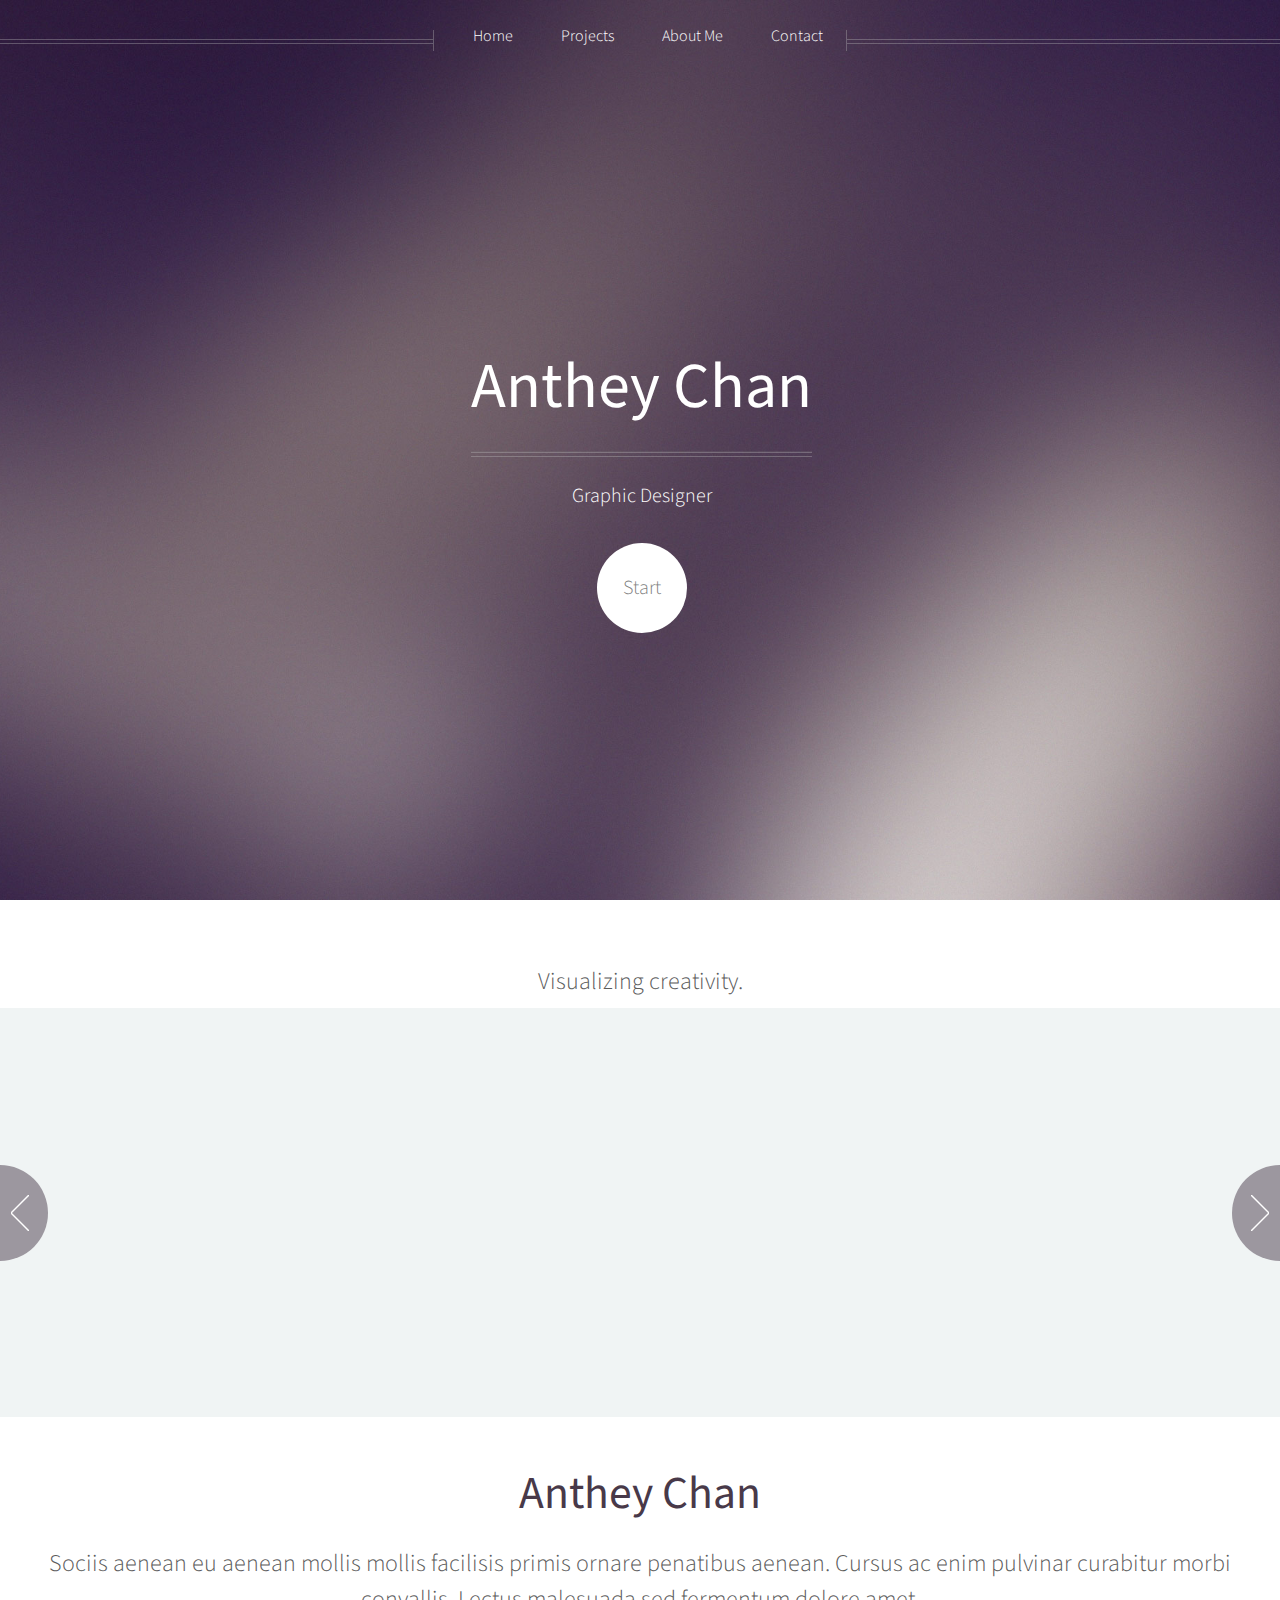
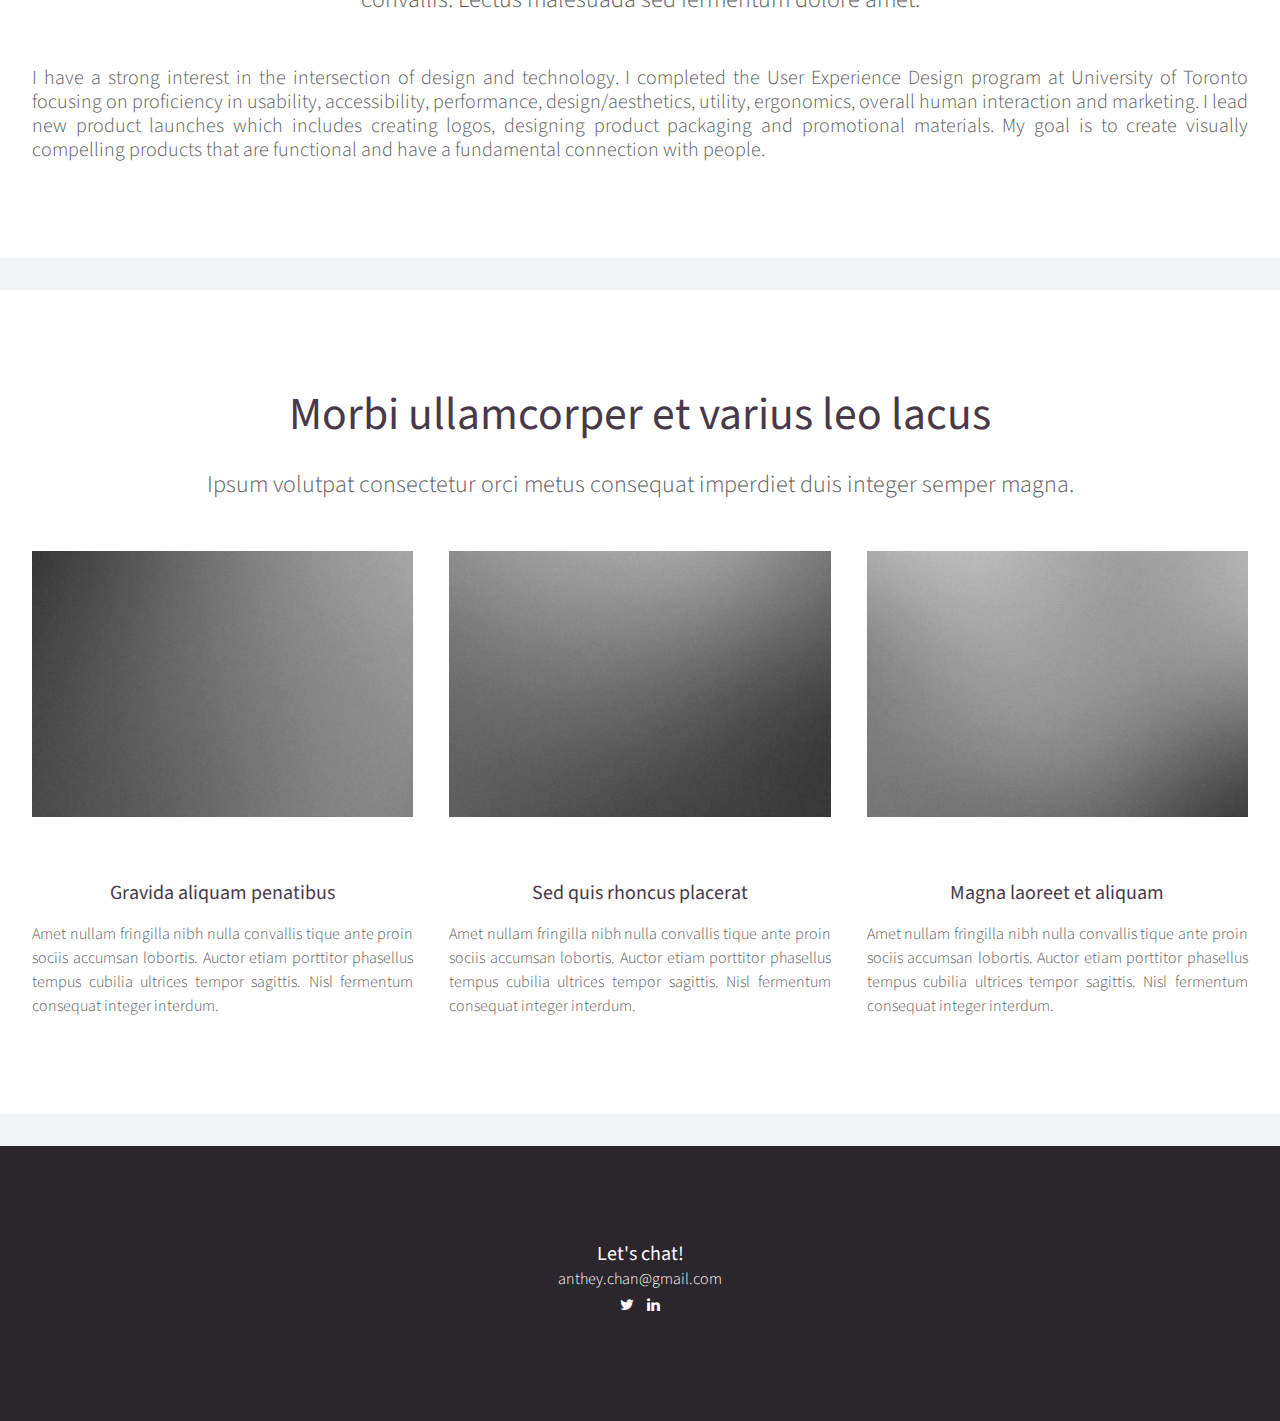
==== commit 5a390a8a: "Reformatted" ====
--- a/index.html
+++ b/index.html
@@ -13,8 +13,11 @@
       content="width=device-width, initial-scale=1, user-scalable=no"
     />
     <link rel="stylesheet" href="assets/css/main.css" />
-    <noscript><link rel="stylesheet" href="assets/css/noscript.css"/></noscript>
+    <noscript>
+      <link rel="stylesheet" href="assets/css/noscript.css"
+    /></noscript>
   </head>
+
   <body class="homepage is-preload">
     <div id="page-wrapper">
       <!-- Header -->
@@ -219,10 +222,8 @@
           <!-- Contact -->
           <section class="contact">
             <h3>Let's chat!</h3>
-            <p>
-              anthey.chan@gmail.com
-            </p>
-            <ul class="icons">
+            <p>anthey.chan@gmail.com</p>
+            <ul class="icons" style="background-color: #2b252c">
               <li>
                 <a
                   href="https://www.twitter.com/antheyc"
--- a/assets/css/main.css
+++ b/assets/css/main.css
@@ -2597,7 +2597,7 @@
 
 #footer .contact p {
   text-align: center;
-  margin: 0 0 3em 0;
+  margin: 0 0 0 0;
 }
 
 #footer .copyright {
@@ -2961,10 +2961,12 @@
 
   ul.icons {
     font-size: 1em;
+    background-color: #2b252c;
     padding: 0.35em 0.5em 0.35em 0.5em;
   }
 
   ul.icons li a {
+    background-color: #2b252c;
     width: 2.25em;
   }
 
@@ -3230,6 +3232,7 @@
   #footer {
     padding-left: 1em;
     padding-right: 1em;
+    background: #2b252c;
   }
 
   /* Carousel */
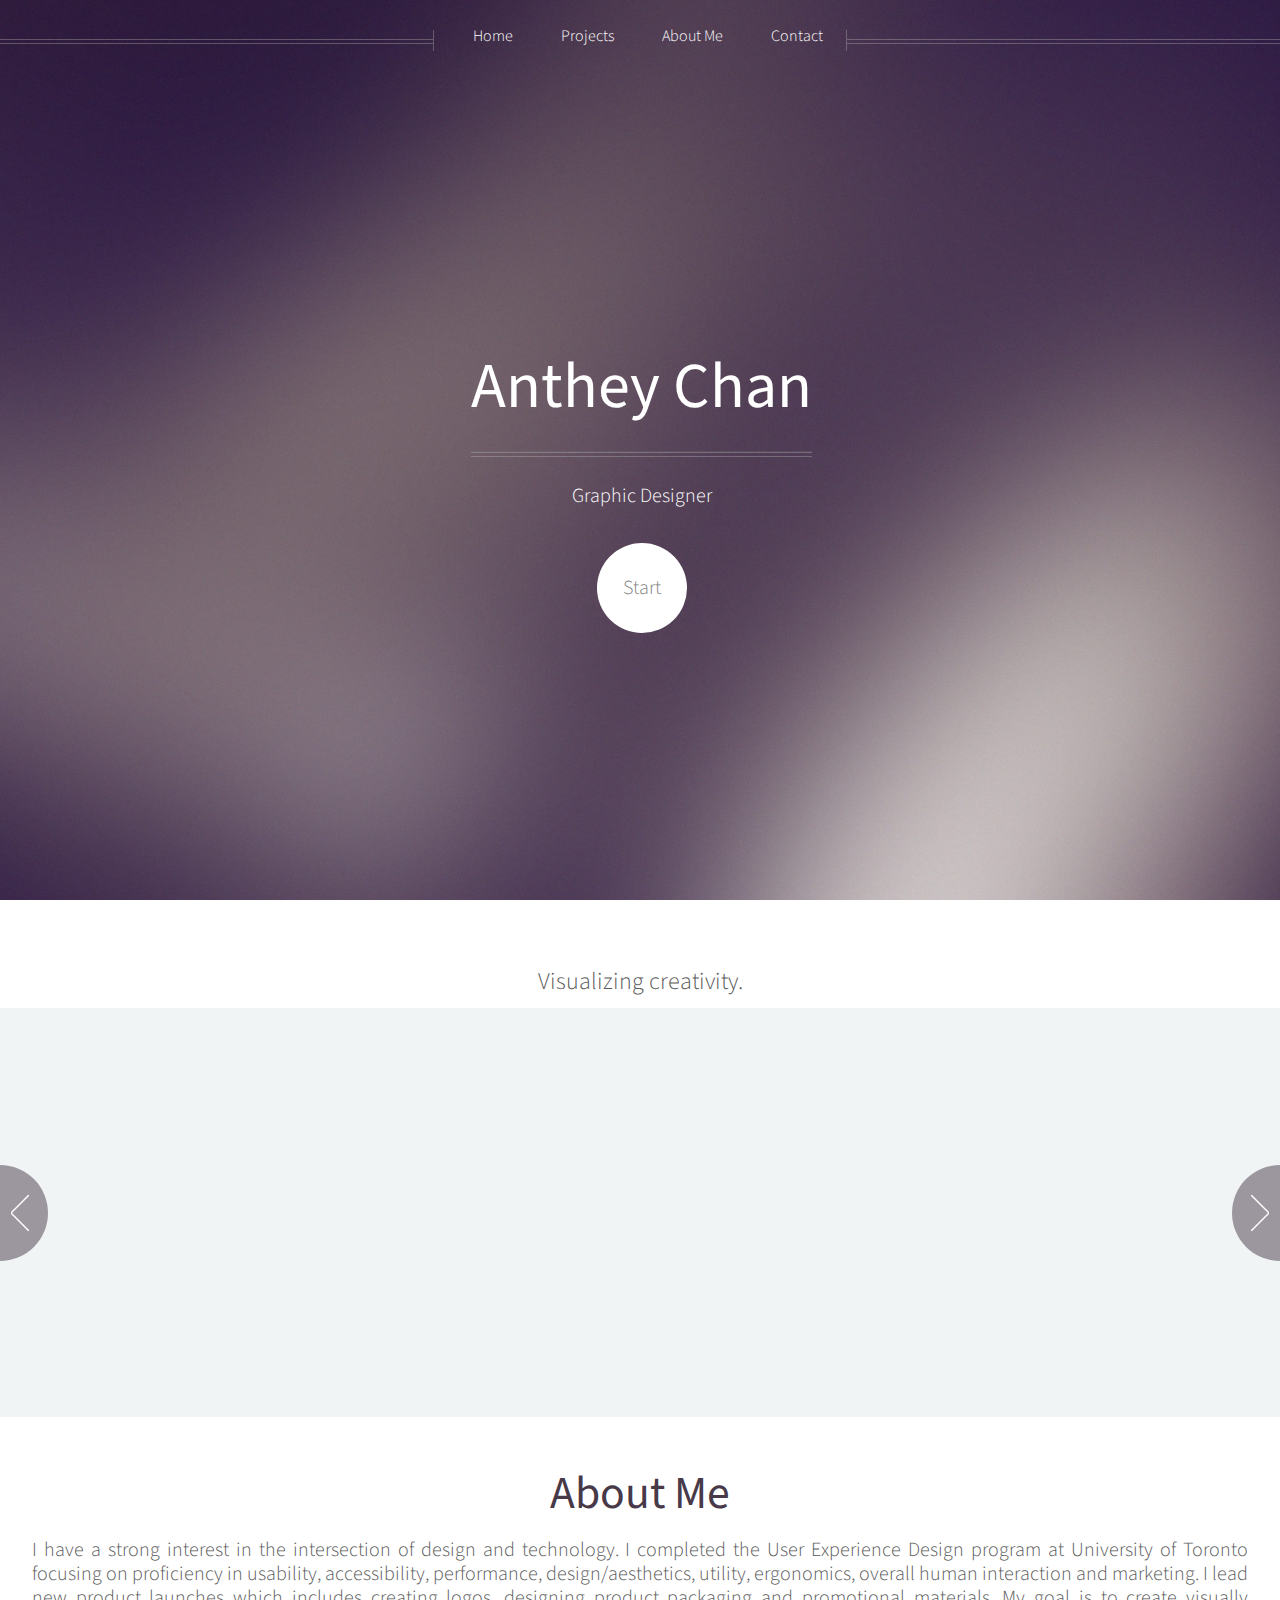
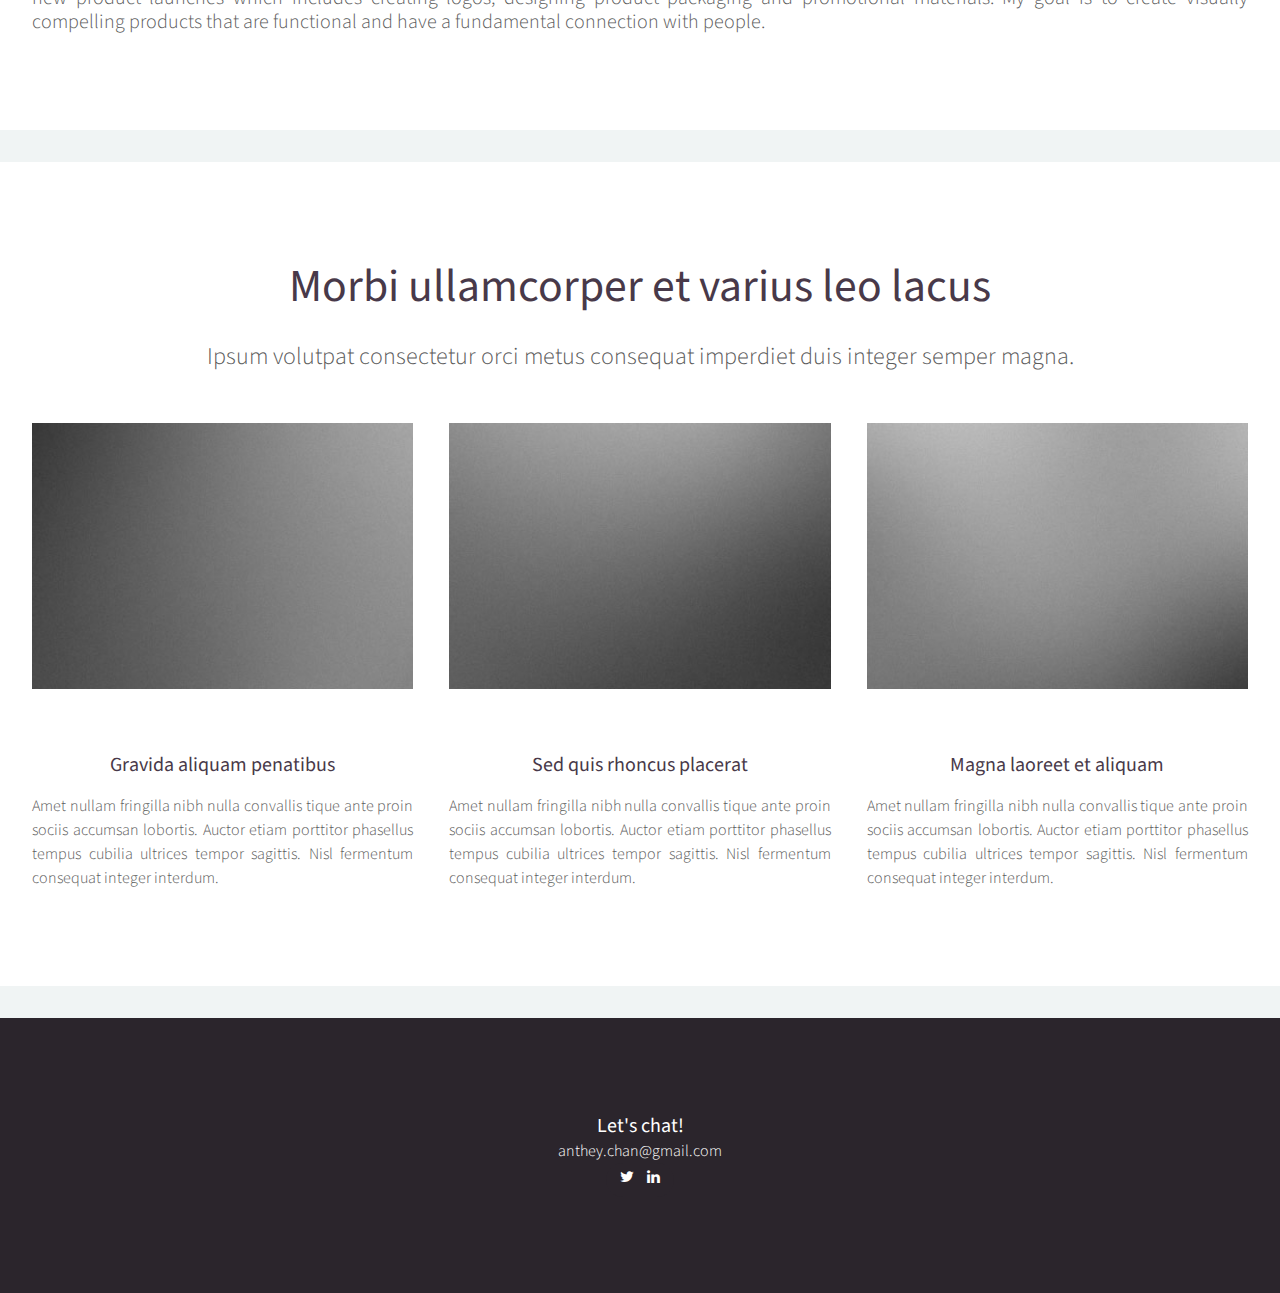
==== commit 326a9073: "Replaced with About Me" ====
--- a/index.html
+++ b/index.html
@@ -37,23 +37,23 @@
         <!-- Nav -->
         <nav id="nav">
           <ul>
-            <li><a href="index.html">Home</a></li>
+            <li><a href="/index.html">Home</a></li>
             <li>
               <a href="#">Projects</a>
               <ul>
-                <li><a href="skills/ux_ui.html">UX/UI Design</a></li>
-                <li><a href="skills/graphic_design.html">Graphic Design</a></li>
+                <li><a href="/skills/ux_ui.html">UX/UI Design</a></li>
                 <li>
-                  <a href="skills/product_packaging.html">Product Packaging</a>
+                  <a href="/skills/page_layout.html">Page Layout</a>
                 </li>
-                <li><a href="skills/digital_art.html">Digital Art</a></li>
-                <li><a href="skills/illustrations.html">Illustrations</a></li>
-                <li><a href="skills/photography.html">Photography</a></li>
-                <li><a href="skills/wood_work.html">Wood Work</a></li>
+                <li>
+                  <a href="/skills/product_packaging.html">Product Packaging</a>
+                </li>
+                <li><a href="/skills/digital_art.html">Digital Art</a></li>
+                <li><a href="/skills/illustrations.html">Illustrations</a></li>
               </ul>
             </li>
-            <li><a href="#about_me">About Me</a></li>
-            <li><a href="#footer">Contact</a></li>
+            <li><a href="/index.html#about_me">About Me</a></li>
+            <li><a href="/index.html#footer">Contact</a></li>
           </ul>
         </nav>
       </div>
@@ -71,7 +71,7 @@
       <section class="carousel slide">
         <div class="reel">
           <article>
-            <a href="#" class="image featured"
+            <a href="skills/ux_ui.html" class="image featured"
               ><img src="images/pic01.jpg" alt=""
             /></a>
             <header>
@@ -83,7 +83,7 @@
           </article>
 
           <article>
-            <a href="#" class="image featured"
+            <a href="skills/graphic_design.html" class="image featured"
               ><img src="images/pic02.jpg" alt=""
             /></a>
             <header>
@@ -95,7 +95,7 @@
           </article>
 
           <article>
-            <a href="#" class="image featured"
+            <a href="skills/product_packaging.html" class="image featured"
               ><img src="images/pic03.jpg" alt=""
             /></a>
             <header>
@@ -107,7 +107,7 @@
           </article>
 
           <article>
-            <a href="#" class="image featured"
+            <a href="skills/digital_art.html" class="image featured"
               ><img src="images/Digital_Art-_Color.jpg" alt=""
             /></a>
             <header>
@@ -119,7 +119,7 @@
           </article>
 
           <article>
-            <a href="#" class="image featured"
+            <a href="skills/illustrations.html" class="image featured"
               ><img src="images/pic05.jpg" alt=""
             /></a>
             <header>
@@ -138,12 +138,7 @@
           <header>
             <br />
             <br />
-            <h2><a href="#">Anthey Chan</a></h2>
-            <p>
-              Sociis aenean eu aenean mollis mollis facilisis primis ornare
-              penatibus aenean. Cursus ac enim pulvinar curabitur morbi
-              convallis. Lectus malesuada sed fermentum dolore amet.
-            </p>
+            <h2><a href="#">About Me</a></h2>
           </header>
           <p style="font-size: 20px;">
             I have a strong interest in the intersection of design and
